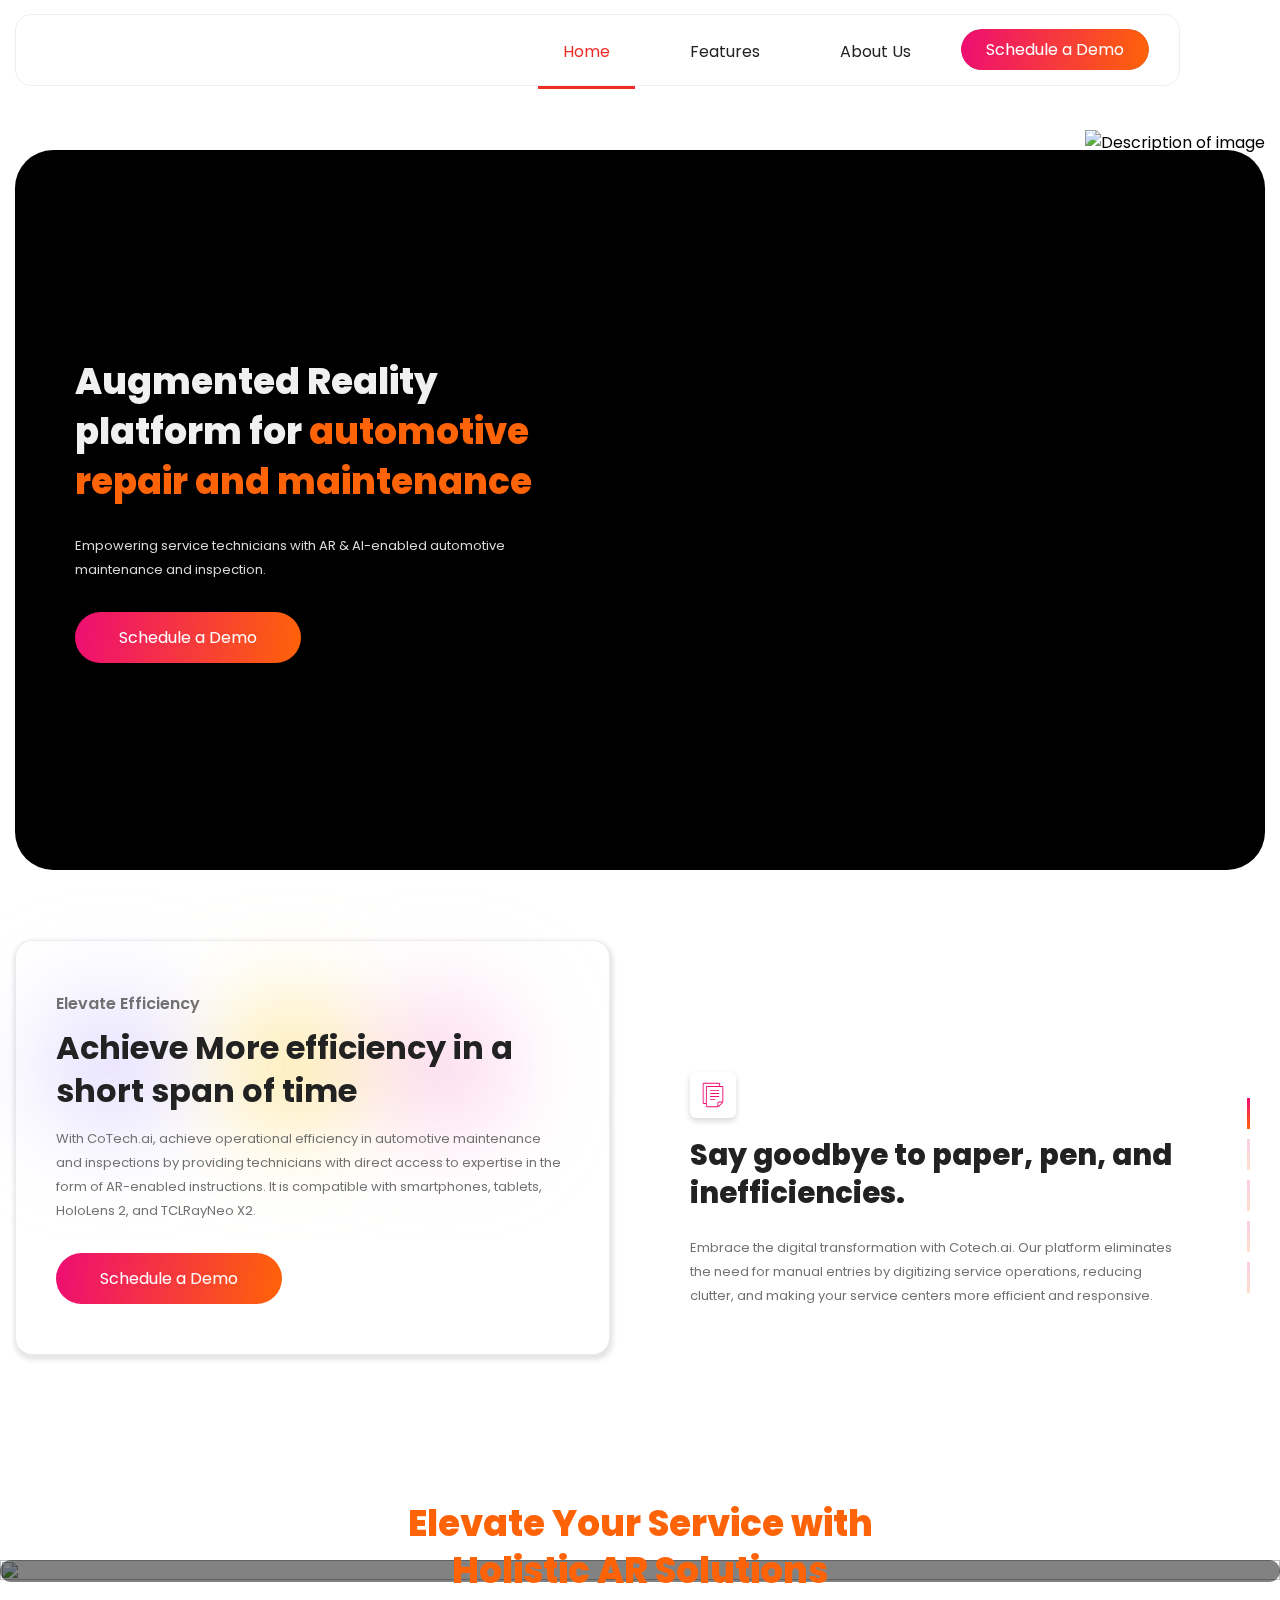
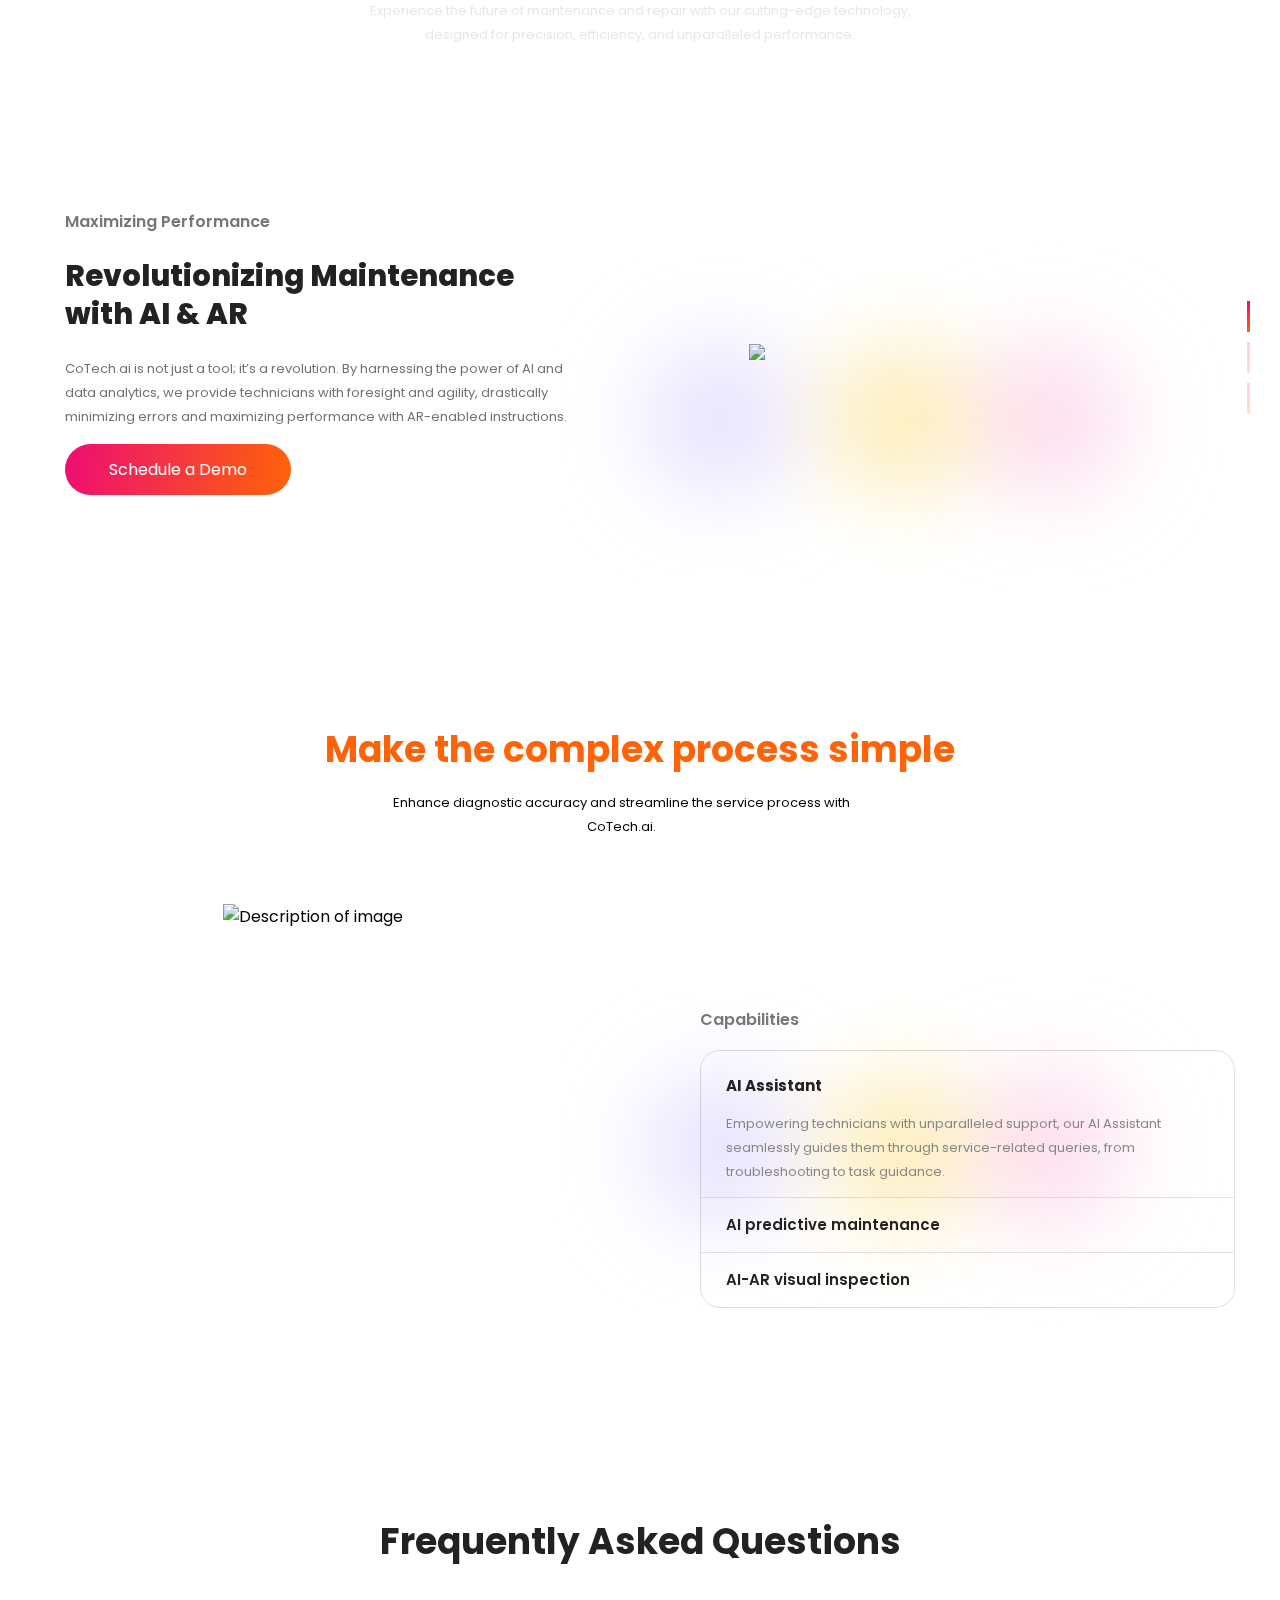
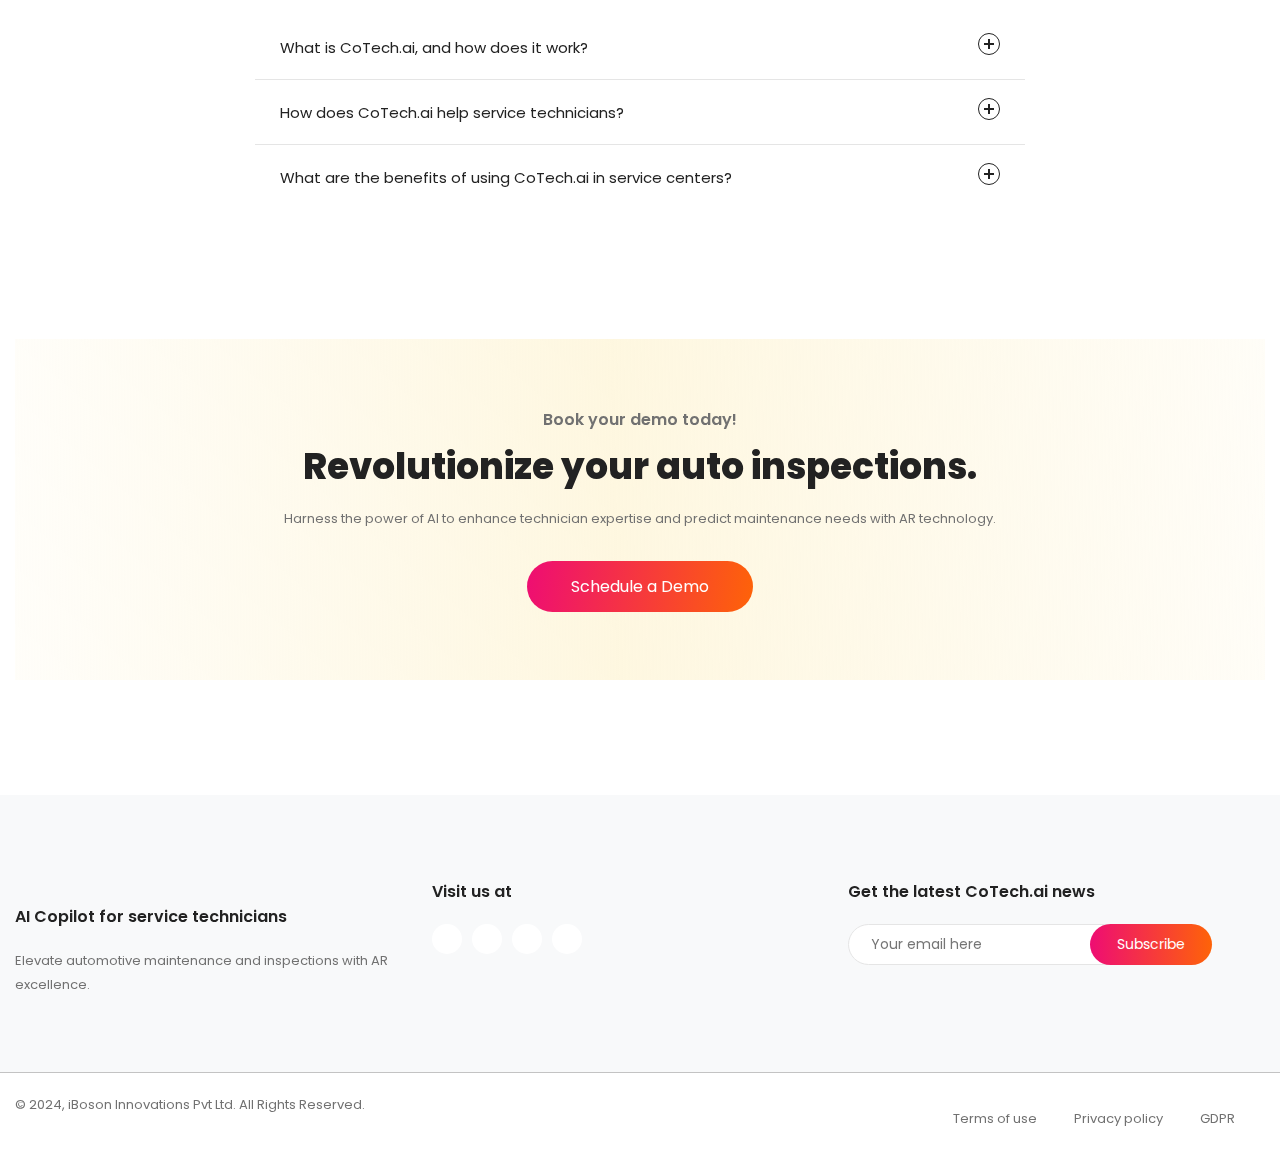
==== index.html @ 16fe51f6 "icon change" ====
<!DOCTYPE html>
<html lang="en">

<head>
  <meta charset="UTF-8">
  <meta name="viewport" content="width=device-width, initial-scale=1.0">
  <title>Cotech</title>
  <link rel="shortcut icon" href="./img/favicon.png">
  <link href="https://cdn.jsdelivr.net/npm/swiffy-slider@1.6.0/dist/css/swiffy-slider.min.css" rel="stylesheet" crossorigin="anonymous">
  <link rel="stylesheet" href="./css/home.css">
  <link rel="preconnect" href="https://fonts.googleapis.com">
  <link rel="preconnect" href="https://fonts.gstatic.com" crossorigin>
  <link
    href="https://fonts.googleapis.com/css2?family=Poppins:ital,wght@0,100;0,200;0,300;0,400;0,500;0,600;0,700;0,800;0,900;1,100;1,200;1,300;1,400;1,500;1,600;1,700;1,800;1,900&display=swap"
    rel="stylesheet">
</head>

<body>
  <div class="scroll-parent bounce">
    <span class="scroll-text"> <i class="arrow left tail"></i> SCROLL </span>
  </div>
  <div class="container">
    <div class="header" id="main-header">
      <img src="./img/logo.svg" class="logo" alt="">
      <div class="header-menu resp-menu">
        <div class="menu-item active">
          <a href="./index.html"> Home</a>
        </div>
        <div class="menu-item">
          <a href="./features.html"> Features</a>
        </div>
        <div class="menu-item">
          <a href="./about.html"> About Us</a>
        </div>

        <!-- <div class="menu-item hover-show-menu">
          Resources
          <div class="showdiv">
            <a href="./blog.html">

              <div class="menu-drop-item">
                <img src="./img/blog.svg" alt="">
                <img src="./img/blog2.svg" class="menu-svg" alt="">
                <h5>Blog</h5>
                <p>Strategies, trends, and insights to help you become an industry expert</p>
              </div>
            </a>
            <a href="./webinar.html">
                        <div class="menu-drop-item">
                            <img src="./img/Webinars.svg" alt="">
                            <img src="./img/Webinars2.svg" class="menu-svg" alt="">
                            <h5>Webinars</h5>
                            <p>Strategies, trends, and insights to help you become an industry expert</p>
                        </div>
                       </a>

          </div>
        </div> -->
        <a href="./demo.html">
          <div class="menu-item-button menu" id="myDIV">
            Schedule a Demo
          </div>
        </a>

      </div>
      <a href="javascript:void(0);" class="icon-burger" onclick="menu()">
        <i class="fa fa-bars" id="openICOn"></i>
        <i style="font-size:24px" id="closeIcon" class="fa">&#xf00d;</i>
      </a>
    </div>
    <div class="hero-box">
      <img src="https://cotech.s3.ap-south-1.amazonaws.com/cotech-website/images/compressed-images/Group+12741-min.png"
        alt="Description of image" class="lazy-loa img-fluid hero-bg zoomin" alt="">
      <div class="hero-content">

        <h1 class="hero-head"><span class="">Augmented Reality platform for <span
              class="animated-text ">automotive</span> </span><span class="animated-text "> repair and
            maintenance </span></h1>
        <p class="hero-p">Empowering service technicians with AR & AI-enabled automotive maintenance and inspection.</p>
        <div>
          <a href="./demo.html">
            <div class="button-color demo-btn"> Schedule a Demo
            </div>
          </a>
        </div>
      </div>
    </div>


  </div>

  <!-- <div class="container">
        <div class="carousel">
            <div class="nav nav-left">
              <div class="ion-chevron-left carousel-arrow-icon-left"></div>
            </div>
        
              <div class="carousel-content">
                
                <div class="slide slide-1">
                  <div>  <img src="./img/adobe-logo-3.png"  alt=""></div>
                </div>
                <div class="slide slide-2">
                  <div> <img src="./img/adobe-logo-3.png" alt=""></div>
                </div>
                <div class="slide slide-3">
                    <div> <img src="./img/adobe-logo-3.png" alt=""></div>
                </div>
                <div class="slide slide-4">
                    <div> <img src="./img/adobe-logo-3.png" alt=""></div>
                </div>
                <div class="slide slide-5">
                    <div> <img src="./img/adobe-logo-3.png" alt=""></div>
                </div>
                <div class="slide slide-6">
                    <div> <img src="./img/adobe-logo-3.png" alt=""></div>
                </div>
                <div class="slide slide-7">
                    <div> <img src="./img/adobe-logo-3.png" alt=""></div>
                </div>
                <div class="slide slide-8">
                    <div> <img src="./img/adobe-logo-3.png" alt=""></div>
                </div>
              
              </div>
        
            <div class="nav nav-right">
              <div class="ion-chevron-right carousel-arrow-icon-right"></div>
            </div>
        </div>
    </div> -->

  <!-- <div class="img-slider">
        <img data-src="./img/adobe-logo-3.png" class="lazy-load" alt="">
        <img data-src="./img/adobe-logo-3.png" class="lazy-load" alt="">
        <img data-src="./img/adobe-logo-3.png" class="lazy-load" alt="">
        <img data-src="./img/adobe-logo-3.png" class="lazy-load" alt="">
        <img data-src="./img/adobe-logo-3.png" class="lazy-load" alt="">
        <img data-src="./img/adobe-logo-3.png"  class="lazy-load" alt="">
        <img data-src="./img/adobe-logo-3.png"  class="lazy-load" alt="">
        
    </div> -->
  <div class="content-slider">
    <div class="container">
      <div class="row">
        <div class="col-md-6 sticky-box ">
          <div class="glass-box">

            <!-- <div class="color-box bounce2">
              <div class="color-pink2">
              </div>
              <div class="color-pink">
              </div>
              <div class="color-pink3">
              </div>

            </div> -->
            <div id="shape-1" class="
                  rounded-circle
                  position-absolute
                  opacity-70
                  scale-up-center
                  d-none d-md-block
                  ">
            </div>
            <div id="shape-2" class="
                  rounded-circle
                  position-absolute
                  opacity-70
                  scale-up-center
                  fade-delay-2000
                  d-none d-md-block
                  ">
            </div>
            <div id="shape-3" class="
                  rounded-circle
                  position-absolute
                  opacity-70
                  scale-up-center
                  fade-delay-4000
                  d-none d-md-block
                  ">
            </div>
            <div class="z-up">
              <h5>Elevate Efficiency</h5>
              <h2>
                Achieve More efficiency in a short span of time
              </h2>
              <p>With CoTech.ai, achieve operational efficiency in automotive maintenance and inspections by providing
                technicians with direct access to expertise in the form of AR-enabled instructions. It is compatible
                with smartphones, tablets, HoloLens 2, and TCLRayNeo X2. </p>
              <a href="./demo.html">
                <div class="button-color demo-btn"> Schedule a Demo
                </div>
              </a>
            </div>
          </div>
        </div>
        <div class="col-md-6 scroll-content slider-container2 slider-container-new slider-mobil-res">
          <div class="slideshow-container scrollbehave4 slider2 mobile-hide">
            <div class="slide2">
              <div class="long-box-content">
                <div class="item-box-content ">
                  <div class="icon-background goodsvg">
                    <svg xmlns="http://www.w3.org/2000/svg" xmlns:xlink="http://www.w3.org/1999/xlink" width="38"
                   height="38" viewBox="0 0 38 38">

                   <g id="Group_4048" data-name="Group 4048" transform="translate(-897 -996)">
                     <rect id="Rectangle_24601" data-name="Rectangle 2460" width="38" height="38"
                       transform="translate(897 996)" fill="none" />
                     <g id="file" transform="translate(865.608 1002.794)">
                       <g id="Group_4039" data-name="Group 4039" transform="translate(40.097)">
                         <g id="Group_4038" data-name="Group 4038">
                           <path id="Path_161831" data-name="Path 161831"
                             d="M59.509,3.235H57.45V1.177A1.18,1.18,0,0,0,56.274,0h-15A1.18,1.18,0,0,0,40.1,1.177V20a1.18,1.18,0,0,0,1.176,1.176h2.059v2.059a1.18,1.18,0,0,0,1.177,1.177h10a3.433,3.433,0,0,0,2.033-.806l3.287-3.094a3.124,3.124,0,0,0,.857-1.983V4.412A1.18,1.18,0,0,0,59.509,3.235ZM43.332,4.412V20.294H41.273A.3.3,0,0,1,40.979,20V1.177a.3.3,0,0,1,.294-.294h15a.3.3,0,0,1,.294.294V3.235H44.509A1.18,1.18,0,0,0,43.332,4.412ZM59.223,19.87l-3.287,3.093a1.561,1.561,0,0,1-.252.184V20.441a.738.738,0,0,1,.735-.735h2.943A1.236,1.236,0,0,1,59.223,19.87Zm.579-1.34a1.372,1.372,0,0,1-.04.294H56.42A1.621,1.621,0,0,0,54.8,20.441v3.053a1.538,1.538,0,0,1-.294.036h-10a.3.3,0,0,1-.294-.294V4.412a.3.3,0,0,1,.294-.294h15a.3.3,0,0,1,.294.294Z"
                             transform="translate(-40.097)" fill="#ee0d73" />
                         </g>
                       </g>
                       <g id="Group_40411" data-name="Group 4041" transform="translate(47.303 7.353)">
                         <g id="Group_40401" data-name="Group 4040">
                           <path id="Path_1618411" data-name="Path 1618411"
                             d="M200.206,154.216h-8.529a.441.441,0,1,0,0,.882h8.529a.441.441,0,0,0,0-.882Z"
                             transform="translate(-191.235 -154.216)" fill="#ee0d73" />
                         </g>
                       </g>
                       <g id="Group_40431" data-name="Group 4043" transform="translate(47.303 13.235)">
                         <g id="Group_40421" data-name="Group 4042">
                           <path id="Path_161851" data-name="Path 161851"
                             d="M200.206,277.59h-8.529a.441.441,0,1,0,0,.882h8.529a.441.441,0,0,0,0-.882Z"
                             transform="translate(-191.235 -277.59)" fill="#ee0d73" />
                         </g>
                       </g>
                       <g id="Group_40451" data-name="Group 4045" transform="translate(47.303 16.177)">
                         <g id="Group_40441" data-name="Group 4044">
                           <path id="Path_161861" data-name="Path 161861"
                             d="M196.383,339.277h-4.706a.441.441,0,1,0,0,.882h4.706a.441.441,0,0,0,0-.882Z"
                             transform="translate(-191.236 -339.277)" fill="#ee0d73" />
                         </g>
                       </g>
                       <g id="Group_40471" data-name="Group 4047" transform="translate(47.303 10.294)">
                         <g id="Group_40461" data-name="Group 4046">
                           <path id="Path_161871" data-name="Path 161871"
                             d="M200.206,215.9h-8.529a.441.441,0,1,0,0,.882h8.529a.441.441,0,0,0,0-.882Z"
                             transform="translate(-191.235 -215.903)" fill="#ee0d73" />
                         </g>
                       </g>
                     </g>
                   </g>
                 </svg>

                  </div>
                  <h3>Say goodbye to paper, pen, and inefficiencies.</h3>
                  <p>Embrace the digital transformation with Cotech.ai. Our platform eliminates the need for manual
                    entries by digitizing service operations, reducing clutter, and making your service centers more
                    efficient and responsive.</p>
                </div>
              </div>
            </div>
            <div class="slide2">
              <div class="long-box-content">
                <div class="item-box-content ">
                  <div class="icon-background thumbsvg">
                    <svg style="    position: relative;
    " class="icons iconnew" xmlns="http://www.w3.org/2000/svg" xmlns:xlink="http://www.w3.org/1999/xlink"
                      width="38" height="38" viewBox="0 0 38 38">
                      <defs>
                        <linearGradient id="linear-gradient" x1="0.5" x2="0.5" y2="1" gradientUnits="objectBoundingBox">
                          <stop offset="0" stop-color="#ee0d73" />
                          <stop offset="1" stop-color="#fe6308" />
                        </linearGradient>
                      </defs>
                      <g id="Group_4049" data-name="Group 4049" transform="translate(-876 -1561)">
                        <rect id="Rectangle_2460" data-name="Rectangle 2460" width="38" height="38"
                          transform="translate(876 1561)" fill="none" />
                        <g id="repair_1_" data-name="repair (1)" transform="translate(884 1566)">
                          <path id="Path_16168" data-name="Path 16168"
                            d="M8.671,24.188h4.172a.452.452,0,0,0,.452-.452v-.663h1.717L16.4,24.316a3.3,3.3,0,0,0,2.2.843h2.534v.9a2.788,2.788,0,0,0,5.576,0v-.9h.1a1.555,1.555,0,0,0,1.6-1.493V22.9a1.41,1.41,0,0,0-.224-.761,1.488,1.488,0,0,0,.862-1.326v-.764a1.44,1.44,0,0,0-.455-1.043,1.44,1.44,0,0,0,.455-1.043V17.2a1.487,1.487,0,0,0-.862-1.325,1.41,1.41,0,0,0,.224-.761v-.764a1.555,1.555,0,0,0-1.6-1.493h-.1V10.343A5.809,5.809,0,0,0,26.739.158a.452.452,0,0,0-.671.4V4.975L23.925,6.126,21.782,4.975V.553a.452.452,0,0,0-.671-.4,5.809,5.809,0,0,0,.026,10.185v.226H18.77a3.3,3.3,0,0,0-2.7,1.4l-1.122,1.589H13.3v-.663a.452.452,0,0,0-.452-.452H8.671a.452.452,0,0,0-.452.452V23.736a.452.452,0,0,0,.452.452Zm3.72-.9H9.124V21.265h3.267Zm13.421,2.778a1.883,1.883,0,1,1-3.766,0v-.9h.845a1.181,1.181,0,1,0,2.206,0h.716Zm-1.623-.288a.277.277,0,1,1,0-.392.277.277,0,0,1,0,.392ZM22.042,11.862V10.52h3.766v2.332H22.042ZM19.014,5.245A4.915,4.915,0,0,1,20.877,1.4V5.245a.452.452,0,0,0,.238.4l2.595,1.4a.452.452,0,0,0,.429,0l2.6-1.4a.452.452,0,0,0,.238-.4V1.4a4.9,4.9,0,0,1-.83,8.218H21.708a4.87,4.87,0,0,1-2.694-4.37Zm-3.827,9.214a.452.452,0,0,0,.37-.191l1.257-1.779a2.4,2.4,0,0,1,1.957-1.013h2.367v1.376H19.258v.9h7.557a.653.653,0,0,1,.7.588v.764a.653.653,0,0,1-.7.591h-2.89v.9h3.529a.652.652,0,0,1,.7.588v.764a.652.652,0,0,1-.7.591H23.925v.9h3.529a.652.652,0,0,1,.7.591v.764a.652.652,0,0,1-.7.591H23.925v.9h2.89a.653.653,0,0,1,.7.588v.764a.652.652,0,0,1-.7.588H18.6a2.393,2.393,0,0,1-1.6-.612l-1.517-1.357a.453.453,0,0,0-.3-.115H13.3v-7.7Zm-2.8-1.115V20.36H9.124V13.343Z"
                            transform="translate(-8.219 -0.101)" stroke="#fff" stroke-width="0.2"
                            fill="url(#linear-gradient)" />
                          <path id="Path_16169" data-name="Path 16169"
                            d="M13.2,47.968a.52.52,0,1,0,.52.52.52.52,0,0,0-.52-.52Z"
                            transform="translate(-10.661 -26.309)" stroke="#fff" stroke-width="0.2"
                            fill="url(#linear-gradient)" />
                        </g>
                      </g>
                    </svg>
                  </div>
                  <h3>30% faster maintenance inspections</h3>
                  <p>Our intelligent diagnostics tools accelerate the inspection process. By quickly analyzing vehicle
                    data and providing instant feedback, our platform enables technicians to complete thorough
                    inspections 30% faster than traditional methods, increasing throughput and customer satisfaction.
                  </p>
                </div>
              </div>
            </div>
            <div class="slide2">

              <div class="long-box-content">
                <div class="item-box-content ">
                  <div class="icon-background reduction">
                    <img src="./img/reduction.svg" alt="">
                  </div>
                  <h3>50% reduction in training costs</h3>
                  <p>Our AI-driven copilot platform acts as an on-the-job tutor, reducing the need for extensive
                    training programs. This cuts training costs by half while ensuring consistent service quality across
                    your workforce.</p>
                </div>
              </div>
            </div>

            <div class="slide2">

              <div class="long-box-content">
                <div class="item-box-content ">
                  <div class="icon-background expertsvg">
                    <img style="position: relative;
    " src="./img/expert.svg" alt="">
                  </div>
                  <h3>Expertise through AI assistance</h3>
                  <p>We bring expert knowledge to every technician’s fingertips. Our AI assistants will assist with
                    complex diagnostics and service recommendations. This means every technician can operate with the
                    confidence and competence of a seasoned expert.</p>
                </div>
              </div>
            </div>
            <div class="slide2">
              <div class="long-box-content">
                <div class="item-box-content ">
                  <div class="icon-background masksvg" >
                    <img  src="./img/mask.svg" alt="">
                  </div>
                  <h3>Step-by-step AR visual guides</h3>
                  <p>Our AR visual guides simplify repair procedures by overlaying markers on vehicle components, and
                    guiding technicians step by step through the repair process. Say goodbye to guesswork and hello to
                    precision!.</p>
                </div>
              </div>
            </div>
          </div>
          <div class="lines2 mobile-hide">
            <div class="line2 active"></div>
            <div class="line2"></div>
            <div class="line2"></div>
            <div class="line2"></div>
            <div class="line2"></div>
          </div>


          <div class="swiffy-slider slider-item-show3 mobile-show">
            <ul class="slider-container">
                <li>
                  <div class="slide">
                    <div class="long-box-content">
                      <div class="item-box-content ">
                        <div class="icon-background goodsvg">
                          <svg xmlns="http://www.w3.org/2000/svg" xmlns:xlink="http://www.w3.org/1999/xlink" width="38"
                            height="38" viewBox="0 0 38 38">
      
                            <g id="Group_4048" data-name="Group 4048" transform="translate(-897 -996)">
                              <rect id="Rectangle_24601" data-name="Rectangle 2460" width="38" height="38"
                                transform="translate(897 996)" fill="none" />
                              <g id="file" transform="translate(865.608 1002.794)">
                                <g id="Group_4039" data-name="Group 4039" transform="translate(40.097)">
                                  <g id="Group_4038" data-name="Group 4038">
                                    <path id="Path_161831" data-name="Path 161831"
                                      d="M59.509,3.235H57.45V1.177A1.18,1.18,0,0,0,56.274,0h-15A1.18,1.18,0,0,0,40.1,1.177V20a1.18,1.18,0,0,0,1.176,1.176h2.059v2.059a1.18,1.18,0,0,0,1.177,1.177h10a3.433,3.433,0,0,0,2.033-.806l3.287-3.094a3.124,3.124,0,0,0,.857-1.983V4.412A1.18,1.18,0,0,0,59.509,3.235ZM43.332,4.412V20.294H41.273A.3.3,0,0,1,40.979,20V1.177a.3.3,0,0,1,.294-.294h15a.3.3,0,0,1,.294.294V3.235H44.509A1.18,1.18,0,0,0,43.332,4.412ZM59.223,19.87l-3.287,3.093a1.561,1.561,0,0,1-.252.184V20.441a.738.738,0,0,1,.735-.735h2.943A1.236,1.236,0,0,1,59.223,19.87Zm.579-1.34a1.372,1.372,0,0,1-.04.294H56.42A1.621,1.621,0,0,0,54.8,20.441v3.053a1.538,1.538,0,0,1-.294.036h-10a.3.3,0,0,1-.294-.294V4.412a.3.3,0,0,1,.294-.294h15a.3.3,0,0,1,.294.294Z"
                                      transform="translate(-40.097)" fill="#ee0d73" />
                                  </g>
                                </g>
                                <g id="Group_40411" data-name="Group 4041" transform="translate(47.303 7.353)">
                                  <g id="Group_40401" data-name="Group 4040">
                                    <path id="Path_1618411" data-name="Path 1618411"
                                      d="M200.206,154.216h-8.529a.441.441,0,1,0,0,.882h8.529a.441.441,0,0,0,0-.882Z"
                                      transform="translate(-191.235 -154.216)" fill="#ee0d73" />
                                  </g>
                                </g>
                                <g id="Group_40431" data-name="Group 4043" transform="translate(47.303 13.235)">
                                  <g id="Group_40421" data-name="Group 4042">
                                    <path id="Path_161851" data-name="Path 161851"
                                      d="M200.206,277.59h-8.529a.441.441,0,1,0,0,.882h8.529a.441.441,0,0,0,0-.882Z"
                                      transform="translate(-191.235 -277.59)" fill="#ee0d73" />
                                  </g>
                                </g>
                                <g id="Group_40451" data-name="Group 4045" transform="translate(47.303 16.177)">
                                  <g id="Group_40441" data-name="Group 4044">
                                    <path id="Path_161861" data-name="Path 161861"
                                      d="M196.383,339.277h-4.706a.441.441,0,1,0,0,.882h4.706a.441.441,0,0,0,0-.882Z"
                                      transform="translate(-191.236 -339.277)" fill="#ee0d73" />
                                  </g>
                                </g>
                                <g id="Group_40471" data-name="Group 4047" transform="translate(47.303 10.294)">
                                  <g id="Group_40461" data-name="Group 4046">
                                    <path id="Path_161871" data-name="Path 161871"
                                      d="M200.206,215.9h-8.529a.441.441,0,1,0,0,.882h8.529a.441.441,0,0,0,0-.882Z"
                                      transform="translate(-191.235 -215.903)" fill="#ee0d73" />
                                  </g>
                                </g>
                              </g>
                            </g>
                          </svg>
      
                        </div>
                        <h3>Say goodbye to paper, pen, and inefficiencies.</h3>
                        <p>Embrace the digital transformation with Cotech.ai. Our platform eliminates the need for manual
                          entries by digitizing service operations, reducing clutter, and making your service centers more
                          efficient and responsive.</p>
                      </div>
                    </div>
                  </div>
                </li>
                <li>
                  <div class="slide">
                    <div class="long-box-content">
                      <div class="item-box-content ">
                        <div class="icon-background goodsvg">
                          <img src="./img/Group 4049.svg" alt="">
                        </div>
                        <h3>30% faster maintenance inspections</h3>
                        <p>Our intelligent diagnostics tools accelerate the inspection process. By quickly analyzing vehicle
                          data and providing instant feedback, our platform enables technicians to complete thorough
                          inspections 30% faster than traditional methods, increasing throughput and customer satisfaction.
                        </p>
                      </div>
                    </div>
                  </div>
                </li>
                <li>
                  <div class="slide">

                    <div class="long-box-content">
                      <div class="item-box-content ">
                        <div class="icon-background reduction">
                          <img src="./img/reduction.svg" alt="">
                        </div>
                        <h3>50% reduction in training costs</h3>
                        <p>Our AI-driven copilot platform acts as an on-the-job tutor, reducing the need for extensive
                          training programs. This cuts training costs by half while ensuring consistent service quality across
                          your workforce.</p>
                      </div>
                    </div>
                  </div>
                </li>
                <li>
                  <div class="slide">

                    <div class="long-box-content">
                      <div class="item-box-content ">
                        <div class="icon-background expertsvg">
                          <img src="./img/expert.svg" alt="">
                        </div>
                        <h3>Expertise through AI assistance</h3>
                        <p>We bring expert knowledge to every technician’s fingertips. Our AI assistants will assist with
                          complex diagnostics and service recommendations. This means every technician can operate with the
                          confidence and competence of a seasoned expert.</p>
                      </div>
                    </div>
                  </div>
                </li>
                <li>
                  <div class="slide">
                    <div class="long-box-content">
                      <div class="item-box-content ">
                        <div class="icon-background masksvg" >
                          <img  src="./img/mask.svg" alt="">
                        </div>
                        <h3>Step-by-step AR visual guides</h3>
                        <p>Our AR visual guides simplify repair procedures by overlaying markers on vehicle components, and
                          guiding technicians step by step through the repair process. Say goodbye to guesswork and hello to
                          precision!.</p>
                      </div>
                    </div>
                  </div>
                </li>
            </ul>
        
            
        
            <div class="slider-indicators">
                <button class="active"></button>
                <button></button>
                <button></button>
                <button></button>
                <button></button>
            </div>
        </div>
        
        </div>
      </div>
    </div>
  </div>
  <div class="container feature-cont">
    <div class="feature-video">

      <img src="https://cotech.s3.ap-south-1.amazonaws.com/cotech-website/images/compressed-images/Group+12742-min.png"
        class=" common-video-norl feature-img " alt="" />
      <div class="feature-hero-content">
        <h2 class="animated-text">Elevate Your Service with Holistic AR Solutions</h2>
        <p>
          Experience the future of maintenance and repair with our cutting-edge technology, designed for precision,
          efficiency, and unparalleled performance.
        </p>
      </div>
    </div>
  </div>

  <div class="content-slider">
    <div class="container">
      <div class="row scroll-div-new">
      


        <div class="slider-container-new2 mob-sli-2">
          <div class="slideshow-container slider22  scrollbehave3 max-width-cont   mobile-hide">
            <div class="slide22 slideclass " id="slide1">
              <div class="slide-inn">
                <div class="long-box-content col-md-6 ">
                  <div class="item-box-content new-item-box">
                    <h5>Maximizing Performance</h5>
  
                    <h3>
                      Revolutionizing Maintenance with AI & AR
                    </h3>
                    <p>CoTech.ai is not just a tool; it’s a revolution. By harnessing the power of AI and data
                      analytics, we
                      provide technicians with foresight and agility, drastically minimizing errors and maximizing
                      performance with AR-enabled instructions.</p>
                      <a href="./demo.html">
                        <div class="button-color demo-btn left-btn demoslide">Schedule a Demo</div>
                      </a>
                  </div>
                  
  
                </div>
  
                <div class="col-md-6  ">
                  <!-- <div class="color-box bounce2 bouncesec1">
                    <div class="color-pink2">
                    </div>
                    <div class="color-pink">
                    </div>
                    <div class="color-pink3">
                    </div>
  
                  </div> -->
                  <div id="shape-1" class="
                    rounded-circle
                    position-absolute
                    opacity-70
                    scale-up-center
                    d-none d-md-block
                    ">
              </div>
              <div id="shape-2" class="
                    rounded-circle
                    position-absolute
                    opacity-70
                    scale-up-center
                    fade-delay-2000
                    d-none d-md-block
                    ">
              </div>
              <div id="shape-3" class="
                    rounded-circle
                    position-absolute
                    opacity-70
                    scale-up-center
                    fade-delay-4000
                    d-none d-md-block
                    ">
              </div>
              <div class="img-slider-show-container">
                  <img class="slideimg"
                    src="https://cotech.s3.ap-south-1.amazonaws.com/cotech-website/images/compressed-images/Maximizing+Performance-min.png" />
  </div>
                </div>
              </div>
            </div>
            <div class="slide22 slideclass" id="slide2">
              <div class="slide-inn">
                <div class="long-box-content col-md-6 ">
                  <div class="item-box-content heightadjust">
                    <h5>Minimize lead time</h5>
  
                    <h3>
                      Seamless issue resolution with AR visualization
                    </h3>
                    <p>With step-by-step visual instructions, CoTech.ai guides technicians meticulously through
                      intricate
                      repairs to ensure precision and efficiency. This not only elevates the standards of vehicle
                      maintenance but also transforms the overall service experience.</p>
                      <a href="./demo.html">
                        <div class="button-color demo-btn left-btn demoslide">Schedule a Demo</div>
                      </a>
                  </div>
                  
                </div>
                <div class="col-md-6 ">
                  <!-- <div class="color-box bounce2 bouncesec1">
                    <div class="color-pink2">
                    </div>
                    <div class="color-pink">
                    </div>
                    <div class="color-pink3">
                    </div>
  
                  </div> -->
                  <div id="shape-1" class="
                    rounded-circle
                    position-absolute
                    opacity-70
                    scale-up-center
                    d-none d-md-block
                    ">
              </div>
              <div id="shape-2" class="
                    rounded-circle
                    position-absolute
                    opacity-70
                    scale-up-center
                    fade-delay-2000
                    d-none d-md-block
                    ">
              </div>
              <div id="shape-3" class="
                    rounded-circle
                    position-absolute
                    opacity-70
                    scale-up-center
                    fade-delay-4000
                    d-none d-md-block
                    ">
              </div>
              <div class="img-slider-show-container">
                  <img class="slideimg"
                    src="https://cotech.s3.ap-south-1.amazonaws.com/cotech-website/images/compressed-images/Mask+Group 45-min.png" />
  </div>
                </div>
              </div>
            </div>
            <div class="slide22 slideclass" id="slide3">
              <div class="slide-inn">
                <div class="long-box-content col-md-6 ">
                  <div class="item-box-content">
                    <h5>Maximize revenue</h5>
  
                    <h3>
                      Boost service revenue through upselling opportunities
                    </h3>
                    <p>Our AI-driven platform guides technicians to spot upsell chances, propose apt services and uplift
                      customer contentment. From preventive care to exclusive packages and custom extras, Cotech.ai is
                      your
                      partner in achieving top-tier service and revenue enhancement.</p>
                      <a href="./demo.html">
                        <div class="button-color demo-btn left-btn demoslide">Schedule a Demo</div>
                      </a>
                  </div>
                  
                </div>
                <div class="col-md-6 ">
                  <!-- <div class="color-box bounce2 bouncesec1">
                    <div class="color-pink2">
                    </div>
                    <div class="color-pink">
                    </div>
                    <div class="color-pink3">
                    </div>
  
                  </div> -->
                  <div id="shape-1" class="
                    rounded-circle
                    position-absolute
                    opacity-70
                    scale-up-center
                    d-none d-md-block
                    ">
              </div>
              <div id="shape-2" class="
                    rounded-circle
                    position-absolute
                    opacity-70
                    scale-up-center
                    fade-delay-2000
                    d-none d-md-block
                    ">
              </div>
              <div id="shape-3" class="
                    rounded-circle
                    position-absolute
                    opacity-70
                    scale-up-center
                    fade-delay-4000
                    d-none d-md-block
                    ">
              </div>
                 <div class="img-slider-show-container">
                  <img class="slideimg"
                  src="https://cotech.s3.ap-south-1.amazonaws.com/cotech-website/images/compressed-images/Mask Group 46-min.png" />
                 </div>
  
                </div>
              </div>
            </div>
          </div>
          <div class="lines22 mobile-hide">
            <span class=" line22 active" ></span>
            <span class=" line22" ></span>
            <span class=" line22" ></span>
            
          </div>
        </div>


        <div class="swiffy-slider slider-item-show3 mobileres-slider mobile-show">
          <ul class="slider-container">
              <li>
                <div class="slide slideclass" id="slide1">
                  <div class="slide-inn">
                    <div class="long-box-content col-md-6 ">
                      <div class="item-box-content new-item-box">
                        <h5>Maximizing Performance</h5>
      
                        <h3>
                          Revolutionizing Maintenance with AI & AR
                        </h3>
                        <p>CoTech.ai is not just a tool; it’s a revolution. By harnessing the power of AI and data
                          analytics, we
                          provide technicians with foresight and agility, drastically minimizing errors and maximizing
                          performance with AR-enabled instructions.</p>
      
                      </div>
                      <a href="./demo.html">
                        <div class="button-color demo-btn left-btn demoslide">Schedule a Demo</div>
                      </a>
      
                    </div>
      
                    <div class="col-md-6  ">
                      <!-- <div class="color-box bounce2 bouncesec1">
                        <div class="color-pink2">
                        </div>
                        <div class="color-pink">
                        </div>
                        <div class="color-pink3">
                        </div>
      
                      </div> -->
                      <div id="shape-1" class="
                  rounded-circle
                  position-absolute
                  opacity-70
                  scale-up-center
                  d-none d-md-block
                  ">
            </div>
            <div id="shape-2" class="
                  rounded-circle
                  position-absolute
                  opacity-70
                  scale-up-center
                  fade-delay-2000
                  d-none d-md-block
                  ">
            </div>
            <div id="shape-3" class="
                  rounded-circle
                  position-absolute
                  opacity-70
                  scale-up-center
                  fade-delay-4000
                  d-none d-md-block
                  ">
            </div>
                      <img class="slideimg"
                        src="https://cotech.s3.ap-south-1.amazonaws.com/cotech-website/images/new-images/revolutioning.png" />
      
                    </div>
                  </div>
                </div>
              </li>
              <li>
                <div class="slide slideclass" id="slide2">
                  <div class="slide-inn">
                    <div class="long-box-content col-md-6 ">
                      <div class="item-box-content heightadjust">
                        <h5>Minimize lead time</h5>
      
                        <h3>
                          Seamless issue resolution with AR visualization
                        </h3>
                        <p>With step-by-step visual instructions, CoTech.ai guides technicians meticulously through
                          intricate
                          repairs to ensure precision and efficiency. This not only elevates the standards of vehicle
                          maintenance but also transforms the overall service experience.</p>
                      </div>
                      <a href="./demo.html">
                        <div class="button-color demo-btn left-btn demoslide">Schedule a Demo</div>
                      </a>
                    </div>
                    <div class="col-md-6 ">
                      <div id="shape-1" class="
                  rounded-circle
                  position-absolute
                  opacity-70
                  scale-up-center
                  d-none d-md-block
                  ">
            </div>
            <div id="shape-2" class="
                  rounded-circle
                  position-absolute
                  opacity-70
                  scale-up-center
                  fade-delay-2000
                  d-none d-md-block
                  ">
            </div>
            <div id="shape-3" class="
                  rounded-circle
                  position-absolute
                  opacity-70
                  scale-up-center
                  fade-delay-4000
                  d-none d-md-block
                  ">
            </div>
                      <img class="slideimg"
                        src="https://cotech.s3.ap-south-1.amazonaws.com/cotech-website/images/new-images/seamless.png" />
      
                    </div>
                  </div>
                </div>
              </li>
              <li>
                <div class="slide slideclass" id="slide3">
                  <div class="slide-inn">
                    <div class="long-box-content col-md-6 ">
                      <div class="item-box-content">
                        <h5>Maximize revenue</h5>
      
                        <h3>
                          Boost service revenue through upselling opportunities
                        </h3>
                        <p>Our AI-driven platform guides technicians to spot upsell chances, propose apt services and uplift
                          customer contentment. From preventive care to exclusive packages and custom extras, Cotech.ai is
                          your
                          partner in achieving top-tier service and revenue enhancement.</p>
                      </div>
                      <a href="./demo.html">
                        <div class="button-color demo-btn left-btn demoslide">Schedule a Demo</div>
                      </a>
                    </div>
                    <div class="col-md-6 ">
                      <!-- <div class="color-box bounce2 bouncesec1">
                        <div class="color-pink2">
                        </div>
                        <div class="color-pink">
                        </div>
                        <div class="color-pink3">
                        </div>
      
                      </div> -->
                      <div id="shape-1" class="
                  rounded-circle
                  position-absolute
                  opacity-70
                  scale-up-center
                  d-none d-md-block
                  ">
            </div>
            <div id="shape-2" class="
                  rounded-circle
                  position-absolute
                  opacity-70
                  scale-up-center
                  fade-delay-2000
                  d-none d-md-block
                  ">
            </div>
            <div id="shape-3" class="
                  rounded-circle
                  position-absolute
                  opacity-70
                  scale-up-center
                  fade-delay-4000
                  d-none d-md-block
                  ">
            </div>
                      <img class="slideimg"
                        src="https://cotech.s3.ap-south-1.amazonaws.com/cotech-website/images/new-images/boostservice.png" />
      
                    </div>
                  </div>
                </div>
              </li>
          </ul>
      
          
      
          <div class="slider-indicators">
              <button class="active"></button>
              <button></button>
              <button></button>
          </div>
      </div>



        
       
      </div>
    </div>
    <div class="container heading-36 "  id="makecomplex">
      <div class="content-accord-wrapper" style="margin-top: 30px;">
        <div class="head-main complex-main">
          <h2 class="animated-text complex-text">
            Make the complex process simple
          </h2>
          <p>
            Enhance diagnostic accuracy and streamline the service process with CoTech.ai.
          </p>
        </div>
        <div class="video-text-content" id="capab">
          <div class="row">
            <div class="col-md-6">
              <div class="bg-video aiassist-bg">
                <img id="ai-image"
                  src="https://cotech.s3.ap-south-1.amazonaws.com/cotech-website/images/new-images/AIAssistant.png"
                  alt="Description of image" class="img-assist aiassist img-fluid ">
              </div>
            </div>
            <div class="col-md-6">
              <div class="spl-accordian-wrapper">
                <!-- <div class="color-box bounce2 bouncesec1">

                  <div class="color-pink5">
                  </div>
                  <div class="color-pink6">
                  </div>

                </div> -->
                <div id="shape-1" class="
                  rounded-circle
                  position-absolute
                  opacity-70
                  scale-up-center
                  d-none d-md-block
                  ">
            </div>
            <div id="shape-2" class="
                  rounded-circle
                  position-absolute
                  opacity-70
                  scale-up-center
                  fade-delay-2000
                  d-none d-md-block
                  ">
            </div>
            <div id="shape-3" class="
                  rounded-circle
                  position-absolute
                  opacity-70
                  scale-up-center
                  fade-delay-4000
                  d-none d-md-block
                  ">
            </div>
                <h5>Capabilities</h5>
                <div class="accordion" id="acordian3">
                  <div class="accordion-item accordion-itempic">
                    <button id="accordion-button-1" aria-expanded="true"
                      data-image-src="https://cotech.s3.ap-south-1.amazonaws.com/cotech-website/images/compressed-images/AI-Assistant-min.png">
                      <span class="accordion-title">AI Assistant</span>
                    </button>
                    <div class="accordion-content">
                      <p>
                        Empowering technicians with unparalleled support, our AI Assistant seamlessly guides them
                        through
                        service-related queries, from troubleshooting to task guidance.
                      </p>
                    </div>
                  </div>
                  <div class="accordion-item accordion-itempic">
                    <button id="accordion-button-2" aria-expanded="false"
                      data-image-src="https://cotech.s3.ap-south-1.amazonaws.com/cotech-website/images/compressed-images/AI-predictive+maintenance-min.png">
                      <span class="accordion-title">AI predictive maintenance</span>
                    </button>
                    <div class="accordion-content">
                      <p>
                        Our wearable technology provides technicians with quick access to vital information like parts
                        lifespan, battery health, and engine status, enabling efficient maintenance.
                      </p>
                    </div>
                  </div>
                  <div class="accordion-item accordion-itempic">
                    <button id="accordion-button-3" aria-expanded="false"
                      data-image-src="https://cotech.s3.ap-south-1.amazonaws.com/cotech-website/images/new-images/AI-ARvi.png">
                      <span class="accordion-title">AI-AR visual inspection</span>
                    </button>
                    <div class="accordion-content">
                      <p>
                        Revolutionizes vehicle diagnostics by delivering detailed data and 3D visualizations of each
                        part,
                        empowering technicians to diagnose and resolve issues with unmatched precision.
                      </p>
                    </div>
                  </div>
                </div>
              </div>
            </div>
          </div>
        </div>
      </div>
    </div>
    <div class="container">
      <h2 class="fqAQ-head">Frequently Asked Questions</h2>
      <div class="accordion" id="acordian1">
        <div class="accordion-item">
          <button id="accordion-button-1" aria-expanded="false"><span class="accordion-title">What is CoTech.ai, and how
              does it work?</span><span class="icon" aria-hidden="true"></span></button>
          <div class="accordion-content">
            <p>CoTech.ai, an AI copilot platform, revolutionizes vehicle maintenance. It combines AR  and AI  to provide real-time insights for precise diagnostics and efficient maintenance planning.</p>
          </div>
        </div>
        <div class="accordion-item">
          <button id="accordion-button-2" aria-expanded="false"><span class="accordion-title">How does CoTech.ai help
              service technicians?</span><span class="icon" aria-hidden="true"></span></button>
          <div class="accordion-content">
            <p>CoTech.ai empowers service technicians with real-time diagnostic insights. Through AI-driven data and 3D
              visualizations, they make informed decisions, streamline diagnostics, and enhance vehicle maintenance
              efficiency.</p>
          </div>
        </div>
        <div class="accordion-item">
          <button id="accordion-button-3" aria-expanded="false"><span class="accordion-title">What are the benefits of
              using CoTech.ai in service centers?</span><span class="icon" aria-hidden="true"></span></button>
          <div class="accordion-content">
            <p>Using CoTech.ai in service centers improves accuracy and efficiency with precise diagnostics and
              real-time
              data. It speeds up repairs, saves costs by preventing issues, and boosts customer satisfaction with
              quicker,
              high-quality service.</p>
          </div>
        </div>
      </div>
    </div>

    <div class="container">
      <div class="book-a-demo faeup">
        <div class="book-demo-box">
          <h5>Book your demo today!</h5>
          <h2>Revolutionize your auto inspections.</h2>
          <p>Harness the power of AI to enhance technician expertise and predict maintenance needs with AR technology.
          </p>
          <a href="./demo.html">
            <div class="button-color demo-btn"> Schedule a Demo</div>
          </a>
        </div>
      </div>
    </div>
    <footer>
      <div class="footer-info">
        <div class="container">
          <div class="row">
            <div class="col-md-4">
              <img src="./img/footer-logo.svg" class="footer-logo" alt="">
              <h4>AI Copilot for service technicians</h4>
              <p>Elevate automotive maintenance and inspections with AR excellence.</p>
            </div>
            <div class="col-md-4">
              <h4>Visit us at</h4>
              <div class="social-media">
                <a target="_blank" href="https://www.facebook.com/people/XRmeet/100063979573184/">
                  <img src="./img/sc-media-1.svg" alt="">
                  <img src="./img/sc-media-11.svg" class="sc-hide" alt="">
                </a>
                <a target="_blank" href="">
                  <img src="./img/sc-media-2.svg" alt="">
                  <img src="./img/sc-media-22.svg" class="sc-hide" alt="">
                </a>
                <a target="_blank" href="https://x.com/i/flow/login?redirect_after_login=%2FXrMeet">
                  <img src="./img/sc-media-3.svg" alt="">
                  <img src="./img/sc-media-33.svg" class="sc-hide" alt="">
                </a>
                <a target="_blank" href="https://www.linkedin.com/company/cotechai/">
                  <img src="./img/sc-media-4.svg" alt="">
                  <img src="./img/sc-media-44.svg" class="sc-hide" alt="">
                </a>
              </div>
            </div>
            <div class="col-md-4">
              <h4>Get the latest CoTech.ai news</h4>
              <div class="relative">

                <!--  -->
                <input type="email" autocomplete="off" class="form-control emailsection" id="exampleInputEmail1"
                  placeholder="Your email here">

                <!-- invalid -->
                <p class="error_sub" id="error2" style="display: none;">
                  <svg class="subscribeClose" id="cancel_1_" data-name="cancel (1)" xmlns="http://www.w3.org/2000/svg"
                    width="18" height="18" viewBox="0 0 18 18">
                    <circle id="Ellipse_6" data-name="Ellipse 6" cx="9" cy="9" r="9" transform="translate(0 0)"
                      fill="#e24c4b"></circle>
                    <path id="Path_15425" data-name="Path 15425"
                      d="M125.8,125.8a.883.883,0,0,1-1.238,0l-2.869-2.869-2.869,2.869a.875.875,0,1,1-1.238-1.238l2.869-2.869-2.869-2.869a.875.875,0,1,1,1.238-1.238l2.869,2.869,2.869-2.869a.875.875,0,1,1,1.238,1.238l-2.869,2.869,2.869,2.869A.883.883,0,0,1,125.8,125.8Z"
                      transform="translate(-112.693 -112.693)" fill="#fff"></path>
                  </svg>
                  <span id="error_text">Please enter a valid email address.</span>
                </p>

                <!-- success -->
                <p class="succ_sub g" id="subscribe" style="display: none;">
                  <svg xmlns="http://www.w3.org/2000/svg" width="20" height="20" viewBox="0 0 20 20">
                    <path id="check"
                      d="M10,20A10,10,0,1,0,0,10,10.011,10.011,0,0,0,10,20Zm5.653-12.44-6.4,6.4a1.071,1.071,0,0,1-1.515,0l-3.4-3.4A1.071,1.071,0,0,1,5.862,9.044L8.5,11.681l5.638-5.638a1.071,1.071,0,0,1,1.515,1.515Z"
                      transform="translate(0 0.001)" fill="#30945e" fill-rule="evenodd" />
                  </svg>
                  <span id="succ_text">Success! You're now subscribed.</span>
                </p>

                <!-- already subscribed -->
                <p class="succ_sub g" id="alreadysub" style="display: none;">
                  <svg xmlns="http://www.w3.org/2000/svg" width="20" height="20" viewBox="0 0 20 20">
                    <path id="check"
                      d="M10,20A10,10,0,1,0,0,10,10.011,10.011,0,0,0,10,20Zm5.653-12.44-6.4,6.4a1.071,1.071,0,0,1-1.515,0l-3.4-3.4A1.071,1.071,0,0,1,5.862,9.044L8.5,11.681l5.638-5.638a1.071,1.071,0,0,1,1.515,1.515Z"
                      transform="translate(0 0.001)" fill="#30945e" fill-rule="evenodd" />
                  </svg>
                  <span id="succ_text">You're already subscribed.</span>
                </p>

                <div class="subcr" onclick="subscribe()">Subscribe</div>
                <div class="subcr" style="display: none;"><span class="loader"></span></div>
              </div>
            </div>
          </div>
        </div>
      </div>
      <div class="footer">
        <div class="container">
          <div class="row">
            <div class="col-md-6">
              <p class="copy-right">© 2024, iBoson Innovations Pvt Ltd. All Rights Reserved.</p>
            </div>
            <div class="col-md-6">
              <div class="footer-menu">
                <a href="./terms.html">Terms of use</a>
                <a href="./privacy_policy.html">Privacy policy</a>
                <a href="./gdpr.html">GDPR</a>
              </div>
            </div>
          </div>
        </div>
      </div>
    </footer>
</body>
<script src="./js/main.js"></script>
<link rel="stylesheet" href="./css/responsive-and-slider.css">
<link rel="stylesheet" href="https://cdnjs.cloudflare.com/ajax/libs/animate.css/4.1.1/animate.min.css" />
<link rel="stylesheet" href="https://cdnjs.cloudflare.com/ajax/libs/font-awesome/4.7.0/css/font-awesome.min.css">
<script src="https://cdn.jsdelivr.net/npm/swiffy-slider@1.6.0/dist/js/swiffy-slider.min.js" crossorigin="anonymous" defer></script>

<script src="https://swiffyslider.com/configuration/?slider-item-show=slider-item-show3"></script>
</html>
---- css/home.css ----
* {
  font-family: "Poppins", sans-serif;
  margin: 0px;
  box-sizing: border-box;
}
.container {
  max-width: 100%;
  margin-left: auto;
  margin-right: auto;
  position: relative;
  padding: 15px;
  width: 1300px;
}
.header {
  height: 72px;
  background: #ffffff 0% 0% no-repeat padding-box;
  border: 1px solid #efefef;
  border-radius: 16px;
  opacity: 1;
  top: 0px;
  margin-top: 14px;
  z-index: 9;
  position: fixed;
  width: 1300px;
  margin-left: auto;
  margin-right: auto;
  max-width: 100%;
}
.h-500 {
  min-height: 507px;
}
.scrolled {
  backdrop-filter: blur(25px);
  background-color: rgb(255 255 255 / 59%);
}
.logo {
  margin-left: 30px;
  margin-top: 10px;
  position: absolute;
}
.header-menu {
  display: flex;
  justify-content: flex-end;
}
.menu-item {
  padding: 24px 30px;
  cursor: pointer;
  font: normal normal medium 16px/19px Roboto;
  letter-spacing: 0px;
  color: #222222;
  position: relative;
}
.menu-item.active {
  color: #ed2d25;
}
.menu-item.active::after {
  content: "";
  position: absolute;
  left: 5px;
  right: 5px;
  bottom: -1px;
  height: 3px;
  background-color: #ed2d25;
}
.menu-item:hover a {
  color: #ed2d25;
}
.demobounce {
  right: -96px !important;
}
.menu-item-button {
  cursor: pointer;
  font: normal normal medium 16px / 19px Roboto;
  letter-spacing: 0px;
  color: #222222;
  position: relative;
  background: transparent linear-gradient(98deg, #ee0d73 0%, #fe6308 100%) 0% 0%
    no-repeat padding-box;
  border-radius: 30px !important;
  font: normal normal medium 16px / 25px Poppins;
  letter-spacing: 0px;
  color: #ffffff;
  height: 41px;
  padding: 0px 25px !important;
  display: inline-flex;
  flex-wrap: nowrap;
  justify-content: center;
  align-items: center;
  margin-top: -5px;
  margin-right: 30px;
}
.menu-item-button:hover {
  background: transparent linear-gradient(98deg, #fe6308 0%, #ee0d73 100%) 0% 0%
    no-repeat padding-box;
}
.icon-burger {
  position: absolute;
  right: 30px;
  top: 5px;
  font-size: 40px;
  color: #f64f77;
  display: none;
}
.sample-height {
  height: 700px;
  margin-top: 60px;
}
.hero-box {
  /* height: calc(100vh - 180px); */
  height: calc((var(--vh, 1vh) * 100) - 180px);
  background-color: black;
  margin-top: 135px;
  border-radius: 38px;
  position: relative;
  margin-bottom: 40px;
}
.img-fluid {
  max-width: 100%;
  max-height: 100%;
}
.hero-bg {
  height: 104%;
  width: auto;
  position: absolute;
  right: 0;
  top: -20px;
  bottom: 0;
  max-height: fit-content;
}
.scroll-parent {
  position: absolute;

  right: 0;
  top: 45%;
}
.bounce2 {
  -moz-animation: bounce 2s infinite;
  -webkit-animation: bounce 2s infinite;
  animation: bounce 4s infinite;
  cursor: pointer;
}
.mobile-show {
  display: none !important;
}
@keyframes bounce2 {
  0%,
  20%,
  50%,
  80%,
  100% {
    transform: translateY(0) rotate(313deg);
  }
  40% {
    transform: translateY(-10px) rotate(313deg);
  }
  60% {
    transform: translateY(-5px) rotate(313deg);
  }
}
.bounce {
  -moz-animation: bounce 2s infinite;
  -webkit-animation: bounce 2s infinite;
  animation: bounce 2s infinite;
  opacity: 0.3;
  cursor: pointer;
}
@keyframes bounce {
  0%,
  20%,
  50%,
  80%,
  100% {
    transform: translateY(0);
  }
  40% {
    transform: translateY(-10px);
  }
  60% {
    transform: translateY(-5px);
  }
}
.scroll-text {
  font: normal normal 500 14px / 21px Poppins;
  letter-spacing: 0px;
  color: #000000;
  transform: rotate(270deg);
  display: inline-block;
}
.arrow-down {
  border: solid black;
  border-width: 0 2px 2px 0;
  display: inline-block;
  padding: 3px;
  position: absolute;
  left: -30px;
  bottom: 8px;
}
.arrow-down::before {
  content: "";
  position: absolute;
  width: 16px;
  height: 1.5px;
  background-color: #000;
  transform: rotate(225deg);
  top: 0px;
  left: -7px;
}
.down {
  transform: rotate(135deg);
  -webkit-transform: rotate(135deg);
}
.scroll-text:hover .arrow-down::before {
  content: "";
  position: absolute;
  width: 45px;
  height: 1.5px;
  background-color: #000;
  transform: rotate(225deg);
  top: -10px;
  left: -31px;
}
.scroll-text:hover .arrow-down {
  border: solid black;
  border-width: 0 2px 2px 0;
  display: inline-block;
  padding: 3px;
  position: absolute;
  left: -50px;
  bottom: 8px;
}
.footer {
  border-top: 1px solid #c3c3c3;
}
.col-md-6,
.col-md-4,
.col-md-8 {
  position: relative;
  min-height: 1px;
  padding-right: 15px;
  padding-left: 15px;
}
.row {
  margin-right: -15px;
  margin-left: -15px;
  display: table;
  content: " ";
  width: 100%;
}
.btn-group-vertical > .btn-group:after,
.btn-toolbar:after,
.clearfix:after,
.container-fluid:after,
.container:after,
.dl-horizontal dd:after,
.form-horizontal .form-group:after,
.modal-footer:after,
.modal-header:after,
.nav:after,
.navbar-collapse:after,
.navbar-header:after,
.navbar:after,
.pager:after,
.panel-body:after,
.row:after {
  clear: both;
}
.footer-menu {
  display: flex;
  justify-content: flex-end;
}
.footer-menu a {
  font: normal normal normal 13px/51px Poppins;
  letter-spacing: 0px;
  color: #717171;
  text-decoration: none;
  padding: 20px 0px 20px 37px;
}
.footer-menu a:hover {
  text-align: left;
  font: normal normal normal 13px/51px Poppins;
  letter-spacing: 0px;
  color: #222222;
}
.copy-right {
  padding: 20px 0px 20px 0px;
  color: #717171;
  font: normal normal normal 13px/51px Poppins;
}
.footer-info {
  background: #f8f9fa 0% 0% no-repeat padding-box;
  padding: 60px 0px;
}
.footer-info h4 {
  font: normal normal 600 16px/44px Poppins;
  letter-spacing: 0px;
  color: #222222;
  margin-bottom: 10px;
}
.footer-info p {
  font: normal normal normal 14px/22px Poppins;
  letter-spacing: 0px;
  color: #717171;
}
.social-media {
  display: flex;
}
.social-media a {
  margin-right: 10px;
  width: 30px;
  height: 30px;
  display: inline-flex;
  padding: 6px;
  background-color: white;
  border-radius: 50%;
}
.email-sub {
  background: #ffffff 0% 0% no-repeat padding-box;
  border: 1px solid #e5e5e5;
  padding: 10px 20px;
  font: normal normal normal 14px/22px Poppins;
  letter-spacing: 0px;
  color: #030303;
  border-radius: 21px;
  width: 100%;
}
.button-color {
  cursor: pointer;
  font: normal normal medium 16px / 19px Roboto;
  letter-spacing: 0px;
  color: #222222;
  position: relative;
  background: transparent linear-gradient(98deg, #ee0d73 0%, #fe6308 100%) 0% 0%
    no-repeat padding-box;
  border-radius: 30px;
  font: normal normal 400 16px / 25px Poppins;
  letter-spacing: 0px;
  color: #ffffff;
  display: inline-flex;
  flex-wrap: nowrap;
  justify-content: center;
  align-items: center;
}
.button-color:hover {
  background: transparent linear-gradient(98deg, #fe6308 0%, #ee0d73 100%) 0% 0%
    no-repeat padding-box;
}
.email-sub-btn {
  padding: 10px 26px;
  position: absolute;
  border-radius: 21px;
  right: 0px;
}
.relative {
  position: relative;
}
.book-a-demo {
  padding: 68px 20px;
  background: transparent
    linear-gradient(269deg, #fef7e042 0%, #fef7e0 52%, #fef7e033 100%) 0% 0%
    no-repeat padding-box;
  margin-bottom: 100px;
}
.book-demo-box {
  width: 770px;
  max-width: 100%;
  text-align: center;
  margin: auto;
}
.book-demo-box h5 {
  font: normal normal 600 16px/25px Poppins;
  letter-spacing: 0px;
  color: #717171;
  margin-bottom: 10px;
}
.book-demo-box h2 {
  text-align: center;
  font: normal normal 800 36px/50px Poppins;
  letter-spacing: 0px;
  color: #222222;
  margin-bottom: 15px;
}
.book-demo-box p {
  font: normal normal normal 18px/27px Poppins;
  letter-spacing: 0px;
  color: #717171;
  margin-bottom: 30px;
}
.demo-btn {
  padding: 13px 44px;
}
.accordion {
  width: 770px;
  max-width: 100%;
  margin: auto;
  margin-bottom: 100px;
}
.accordion .accordion-item {
  border-bottom: 1px solid #e5e5e5;
  padding: 0px 25px;
}
.accordion .accordion-item:last-child {
  border-bottom-width: 0px;
}
.accordion button {
  position: relative;
  display: block;
  text-align: left;
  width: 100%;
  padding: 1em 0;
  font: normal normal normal 18px/27px Poppins;
  letter-spacing: 0px;
  color: #222222;
  border: none;
  background: none;
  outline: none;
}
.accordion button:hover,
.accordion button:focus {
  cursor: pointer;
  color: #f84131;
}
.accordion button:hover::after,
.accordion button:focus::after {
  cursor: pointer;
  color: #f84131;
  border: 1px solid #f84131;
  margin-bottom: 20px;
}
.accordion button .accordion-title {
  padding: 0px 31px 0px 0px !important;
    font-size: 15px;
    display: inline-block;
    width: 100%;
}
.accordion button .icon {
  display: inline-block;
  position: absolute;
  top: 18px;
  right: 0;
  width: 22px;
  height: 22px;
  border: 1px solid;
  border-radius: 22px;
}
.accordion button .icon::before {
  display: block;
  position: absolute;
  content: "";
  top: 9px;
  left: 5px;
  width: 10px;
  height: 2px;
  background: currentColor;
}
.accordion button .icon::after {
  display: block;
  position: absolute;
  content: "";
  top: 5px;
  left: 9px;
  width: 2px;
  height: 10px;
  background: currentColor;
}
.accordion button[aria-expanded="true"] {
  color: #f84131;
}
.accordion button[aria-expanded="true"] .icon::after {
  width: 0;
}
.accordion button[aria-expanded="true"] + .accordion-content {
  opacity: 1;
  max-height:100%;
  transition: all 200ms linear;
  will-change: opacity, max-height;
  border-top: 1px solid #ddd;
  margin-left: -25px;
  padding-left: 25px;
  margin-right: -25px;
  padding-right: 25px;
}
.spl-accordian-wrapper
  .accordion
  button[aria-expanded="true"]
  + .accordion-content {
  border-top: 0px solid #ddd;
}
.accordion .accordion-content {
  opacity: 0;
  max-height: 0;
  overflow: hidden;
  transition: opacity 200ms linear, max-height 200ms linear;
  will-change: opacity, max-height;
}
.accordion .accordion-content p {
  font: normal normal normal 16px/25px Poppins;
  letter-spacing: 0px;
  color: #868686;
  margin: 2em 0;
}
.fqAQ-head {
  text-align: center;
  font: normal normal bold 36px/46px Poppins;
  letter-spacing: 0px;
  color: #222222;
  margin-bottom: 50px;
  margin-top: 50px;
}
.hero-head {
  font: normal normal 800 36px/50px Poppins;
  letter-spacing: 0px;
  color: #f0f0f0;
  margin-bottom: 27px;
}
.hero-p {
  font: normal normal normal 17px/27px Poppins;
  letter-spacing: 0px;
  color: #d9d9d9;
  margin-bottom: 30px;
}
.hero-content {
  position: absolute;
  height: 100%;
  padding: 60px;
  display: flex;
  flex-direction: column;
  max-width: 585px;
  justify-content: center;
}
.content-slider {
  margin-bottom: 100px;
}
@keyframes bottomToTop {
  from {
    transform: translateY(100%);
    opacity: 0;
  }
  to {
    transform: translateY(0);
    opacity: 1;
  }
}
@keyframes zoomIn {
  from {
    transform: scale(0);
    opacity: 0;
  }
  to {
    transform: scale(1);
    opacity: 1;
  }
}
.zoomin {
  display: inline-block;
  animation: zoomIn 0.5s ease-out forwards;
}
.animated-text {
  display: inline-block;
  animation: bottomToTop 0.5s ease-out forwards,
    textShine 5s ease-in-out infinite alternate !important;
}
@keyframes fadeUp {
  from {
    transform: translateY(20px);
    opacity: 0;
  }
  to {
    transform: translateY(0);
    opacity: 1;
  }
}
.fadeup {
  opacity: 0;
  transition: opacity 0.5s ease-out, transform 0.5s ease-out;
}
.fadeup.animate {
  animation: fadeUp 1s ease-out forwards;
}
.heading-36 .complex-main {
  max-width: 700px !important;
}
.heading-36 .complex-text {
  font: normal normal bold 36px / 46px Poppins;
}
.heading-36 p {
  width: 500px;
  margin-left: 66px;
  margin-top: 18px;
  max-width: 100%;
}
.glass-box {
  background: #ffffff 0% 0% no-repeat padding-box;
  border: 1px solid #ececec;
  border-radius: 17px;
  opacity: 1;
  backdrop-filter: blur(11px);
  -webkit-backdrop-filter: blur(11px);
  padding: 50px 40px;
  box-shadow: 1px 3px 5px 2px #0000001c;
}
.glass-box h5 {
  font: normal normal 600 16px/25px Poppins;
  letter-spacing: 0px;
  color: #717171;
  margin-bottom: 10px;
}
.glass-box h2 {
  font: normal normal 700 32px/43px Poppins;
  letter-spacing: 0px;
  color: #222222;
  margin-bottom: 15px;
}
.glass-box p {
  font: normal normal normal 18px/27px Poppins;
  letter-spacing: 0px;
  color: #717171;
  margin-bottom: 30px;
}
.color-pink {
  background-color: #f9a8d4;
  width: 150px;
  height: 150px;
  border-radius: 50%;
}
.color-pink2 {
  background-color: #fcd34d;
  width: 100%;
  height: 100%;
  border-radius: 50%;
  margin-left: 50px;
}
.color-pink3 {
  background-color: #e3d93f;
  width: 150px;
  height: 150px;
  border-radius: 50%;
  margin-left: -50px;
}
.color-pink5 {
  background-color: #fffe7433;
  width: 150px;
  height: 150px;
  border-radius: 50%;
}
.color-pink6 {
  background-color: #e37b7b82;
  width: 150px;
  height: 150px;
  border-radius: 50%;
  margin-left: -50px;
}
.left-btn {
  margin-left: 71px;
}
.flex-col {
  display: flex;
  flex-direction: column;
  height: 497px;
  overflow-y: auto;
}
.flex-col div {
  flex-basis: 33.33%;
}
.new-item-box {
  margin-bottom: -60px;
}
.color-box {
  position: absolute;
  display: flex;
  filter: blur(75px);
  flex-direction: column;
  right: 125px;
  top: 0;
}
.bouncesec1 {
  width: 511px;
  height: 471px;
  z-index: -1;
  margin-top: 18px;
  margin-right: -23px;
}
.item-box-content {
  height: 460px;
  display: flex;
  flex-direction: column;
  justify-content: center;
}
.z-up {
  position: relative;
  z-index: 2;
}
.icon-background {
  margin-bottom: 34px;
  width: 46px;
  height: 46px;
  background: var(--unnamed-color-ffffff) 0% 0% no-repeat padding-box;
  background: #ffffff 0% 0% no-repeat padding-box;
  box-shadow: 0px 3px 6px #00000029;
  border-radius: 6px;
}
#closeIcon {
  display: none;
}
.menu-openburger #closeIcon {
  display: block;
  color: black;
  text-decoration: none;
}
.menu-openburger #openICOn {
  display: none;
}
.icon-background img {
  max-width: 100%;
}
.icon-background svg {
  max-width: 100%;
}
.item-box-content {
  padding: 80px;
}
.item-box-content h3 {
  font: normal normal 800 30px/43px Poppins;
  letter-spacing: 0px;
  color: #222222;
  margin-bottom: 24px;
}
.item-box-content p {
  font: normal normal normal 16px/25px Poppins;
  letter-spacing: 0px;
  color: #717171;
}
.sticky-box {
  position: sticky;
  top: 160px;
}
.video-box {
  width: 100%;
}
.aiassist {
  top: 0px !important;
}
.scroll-with-dash {
  max-height: 400px;
  overflow-y: scroll;
}
.scroll-with-dash {
  overflow-y: scroll; /* or overflow: auto; */
}
.scroll-with-dash ::-webkit-scrollbar {
  width: 12px; /* Set the width of the scrollbar */
}
.scroll-with-dash ::-webkit-scrollbar-track {
  background-color: unset !important;
  box-shadow: inset 0 0 5px #6e6e6e00 !important;
  border-radius: 5px !important;
  border: 2px solid grey !important;
}
.scroll-with-dash ::-webkit-scrollbar-thumb {
  background: grey !important;
  border-radius: 5px !important;
}
::-webkit-scrollbar {
  width: 5px;
}
::-webkit-scrollbar-track {
  background-color: unset !important;
  box-shadow: inset 0 0 5px #6e6e6e00 !important;
  border-radius: 5px !important;
}
::-webkit-scrollbar-thumb {
  background: transparent linear-gradient(98deg, #aaaaaa 0%, #b3b3b3 100%) 0% 0%
    no-repeat padding-box !important;
  border-radius: 5px !important;
}
.complex-tex {
  font: normal normal bold 36px / 46px Poppins;
}
.feature-cont {
  width: 1300px;
  margin-left: auto;
  margin-right: auto;
  position: relative;
  padding: 0px;
  margin-top: 105px;
  max-width: 100%;
}
.feature-img {
  height: 100%;
  width: 100%;
}
.aiassist-bg {
  position: relative;
  max-height: 592px;
}
.aiassist-bg img {
  height: 500px;
  max-height: 100%;
}
.troubleImage {
  object-fit: fill !important;
  width: 100% !important;
  height: auto !important;
}
.max-width-cont {
  width: 100% !important;
}
.item-box-content h5 {
  font: normal normal 600 16px/25px Poppins;
  letter-spacing: 0px;
  color: #777777;
  margin-bottom: 15px;
}
.left {
  transform: rotate(135deg);
  -webkit-transform: rotate(135deg);
}
.arrow {
  border: solid black;
  border-width: 0 2px 2px 0;
  display: inline-block;
  padding: 3px;
  margin-right: 15px;
}
.tail::after {
  width: 17px;
  height: 2px;
  content: "";
  background-color: black;
  position: absolute;
  left: -8px;
  top: -1px;
  transform: rotate(45deg);
}
.lazy-load.loaded {
  opacity: 1;
}
.img-slider {
  height: 120px;
  display: flex;
  flex-direction: row;
  justify-content: center;
  align-items: center;
  align-content: center;
  flex-wrap: nowrap;
  margin-bottom: 50px;
}
.img-slider img {
  filter: grayscale(100%);
  opacity: 0.2 !important;
  height: auto;
  width: 150px;
  margin-left: 20px;
}
@keyframes textShine {
  0% {
    background-position: 0% 50%;
  }
  100% {
    background-position: 100% 50%;
  }
}
.animated-text {
  background: linear-gradient(
    to right,
    #fe6308 20%,
    #ee0d73 30%,
    #cd0a62 70%,
    #fe6308 80%
  );
  -webkit-background-clip: text;
  background-clip: text;
  -webkit-text-fill-color: transparent;
  text-fill-color: transparent;
  background-size: 500% auto;
  animation: textShine 5s ease-in-out infinite alternate;
}
.feature-hero-content {
  color: white;
  position: absolute;
  pointer-events: none;
  top: 0;
  bottom: 5px;
  left: 0;
  right: 0;
  text-align: center;
  display: flex;
  flex-direction: column;
  justify-content: center;
  border-radius: 38px;
  background-color: #0000007d;
}
.no-background {
  background: unset !important;
}
.feature-hero-content h5 {
  font: normal normal 600 16px/25px Poppins;
  letter-spacing: 0px;
  color: #c6c6c6;
  max-width: 550px;
  margin: 0px auto;
}
.feature-hero-content h2 {
  font: normal normal 800 36px/47px Poppins;
  letter-spacing: 0px;
  color: #f0f0f0;
  margin-bottom: 5px;
  max-width: 550px;
  margin: 5px auto;
}
.feature-hero-content p {
  font: normal normal normal 18px/27px Poppins;
  letter-spacing: 0px;
  color: #e7e7e7;
  max-width: 550px;
  margin: 0px auto;
}
.menu-item a {
  cursor: pointer;
  font: normal normal medium 16px / 19px Roboto;
  letter-spacing: 0px;
  color: #222222;
  text-decoration: none;
}
.menu-item.active a {
  color: #ed2d25;
}
.showdiv {
  position: absolute;
  width: 150px;
  background: rgb(255 255 255 / 59%);
  border: 1px solid #efefef;
  border-radius: 16px;
  opacity: 1;
  backdrop-filter: blur(28px);
  -webkit-backdrop-filter: blur(28px);
  width: 367px;
  height: 120px;
  left: -96px;
  top: 70px;
  display: none;
  padding: 25px;
  flex-direction: column;
}
.hover-show-menu {
  position: relative;
}
.hover-show-menu:hover .showdiv {
  display: flex;
}
.menu-drop-item {
  padding-left: 40px;
}
.menu-drop-item img {
  position: absolute;
  left: 29px;
}
.menu-drop-item h5 {
  font: normal normal 600 16px/19px Poppins;
  letter-spacing: 0px;
  color: #222222;
}
.menu-drop-item p {
  text-align: left;
  font: normal normal normal 14px/21px Poppins;
  letter-spacing: 0px;
  color: #222222;
}
.menu-drop-item {
  margin-bottom: 25px;
}
.menu-drop-item:hover h5 {
  color: #ed2d25;
}
.menu-drop-item:hover img {
  display: none;
}
.feat .endtoend {
  width: 100%;
  max-width: 55% !important;
  margin-bottom: 93px;
}
.menu-svg {
  display: none;
}
.menu-drop-item:hover .menu-svg {
  display: block;
}
.lazy-load {
  opacity: 0;
  transition: opacity 0.5s;
}
.featurestep .step-box {
  height: 248px;
}

.imglazy-load {
  opacity: 0;
  transition: opacity 0.5s;
}
.content-accord-wrapper {
  margin-top: 100px;
  margin-bottom: 10px;
}
.head-main {
  text-align: center;
  max-width: 488px;
  margin: auto;
  margin-bottom: 20px;
  padding: 15px;
}
.bg-video {
  border-radius: 28px;
  height: 555px;
  display: flex;
  justify-content: center;
  align-items: center;
  padding: 30px;
}
.video {
  max-width: 100%;
  max-height: 100%;
  border-radius: 15px;
}
.spl-accordian-wrapper {
  padding-left: 60px;
  height: 550px;
  display: flex;
  flex-direction: column;
  justify-content: center;
}
.spl-accordian-wrapper .accordion {
  margin: 0px;
  border: 1px solid #ddd;
  border-radius: 20px;
  padding: 0px 0px;
}
.spl-accordian-wrapper h5 {
  font: normal normal 600 16px/60px Poppins;
  letter-spacing: 0px;
  color: #777777;
}
.spl-accordian-wrapper .accordion button {
  text-align: left;
  font: normal normal 600 16px/22px Poppins;
  letter-spacing: 0px;
  color: #222222;
}
.spl-accordian-wrapper .accordion button[aria-expanded="true"] {
  font: normal normal bold 20px/26px Poppins;
  letter-spacing: 0px;
  color: #222222;
  padding-bottom: 0px;
}
.spl-accordian-wrapper .accordion .accordion-item button[aria-expanded="true"] {
  border-bottom: 0px solid #f84131;
}
.spl-accordian-wrapper .accordion .accordion-content p {
  font: normal normal normal 16px / 25px Poppins;
  letter-spacing: 0px;
  color: #868686;
  margin: 1em 0;
}
.sc-hide {
  display: none;
}
.social-media a:hover img {
  display: none;
}
.social-media a:hover .sc-hide {
  display: block;
}
.leftline {
  right: unset !important;
  right: 20px;
}
.slide {
  height: 100%;
  position: absolute;
  z-index: 1;
  transition: left 0.4s cubic-bezier(0.47, 0.13, 0.15, 0.89);
  padding: 0px 15px;
  opacity: 0.2 !important;
}
.slideimg {
  width: 100%;
  object-fit: cover;
  overflow: hidden;
  object-fit: fill;
  margin-left: 109px;
}
.imgcontainer {
  position: relative;
  width: 510px !important;
}
.nav {
  position: absolute;
  top: 50%;
  margin-top: -10px;
  background-color: rgba(150, 150, 150, 0.3);
  width: 20px;
  height: 20px;
  z-index: 2;
  cursor: pointer;
  border-radius: 50%;
  border: none;
  outline: none;
  color: white;
  -webkit-user-select: none;
}
.nav-left {
  left: -25px;
}
.nav-right {
  right: -25px;
}
.carousel-arrow-icon-left {
  margin-left: 5px;
  margin-top: 2px;
}
.carousel-arrow-icon-right {
  margin-left: 7px;
  margin-top: 2px;
}
@media (min-width: 1200px) {
  .in-view {
    transform: scale(1.2);
    transition: all 0.2s ease-in;
  }
}
@media (min-width: 992px) {
  .col-md-6 {
    width: 50%;
  }
  .col-md-4 {
    width: 33.33%;
  }
  .col-md-8 {
    width: 66.66%;
  }
}
@media only screen and (max-width: 1100px) {
  .menu-item {
    padding: 24px 15px;
    cursor: pointer;
    font: normal normal medium 16px / 19px Roboto;
    letter-spacing: 0px;
    color: #222222;
    position: relative;
  }
}
@media (min-width: 992px) {
  .col-md-1,
  .col-md-10,
  .col-md-11,
  .col-md-12,
  .col-md-2,
  .col-md-3,
  .col-md-4,
  .col-md-5,
  .col-md-6,
  .col-md-7,
  .col-md-8,
  .col-md-9 {
    float: left;
  }
}
@media only screen and (max-width: 992px) {
  .header-menu {
    display: none;
  }
  .icon-burger {
    display: block;
  }
  .common-video-normal {
    max-width: 100%;
  }
  .img-slider {
    overflow: hidden;
  }
  .hero-bg {
    display: block;
    object-fit: cover;
  }
  .hero-head {
    font: normal normal 800 26px / 40px Poppins;
  }
  .hero-box {
    height: calc(100vh - 180px);
    background-color: black;
    margin-top: 89px;
    border-radius: 9px;
    position: relative;
    margin-bottom: 40px;
  }
  .hero-content {
    position: absolute;
    height: 100%;
    padding: 8px;
  }
  .sticky-box {
    position: relative;
    top: 0;
  }
  .item-box-content {
    height: auto;
  }
  .item-box-content {
    padding: 38px;
  }
  .accordion {
    padding: 15px;
  }
  .footer-info {
    text-align: center;
  }
  .social-media {
    display: flex;
    justify-content: center;
  }
  .footer {
    border-top: 1px solid #c3c3c3;
    text-align: center;
  }
  .footer-menu {
    display: flex;
    justify-content: center;
  }
  .row {
    margin-right: 0;
    margin-left: 0;
    display: block;
    content: " ";
    width: 100%;
  }
  .end-img {
    display: none;
  }
  .end-box {
    height: auto;
    display: flex;
    justify-content: center;
    flex-direction: column;
    padding: 20px 30px 20px 30px;
  }

  .spl-accordian-wrapper {
    padding-left: 0;
  }
  .bg-video {
    height: auto;
  }
  .hero-content {
    text-align: center;
  }
  .feature-video img {
    object-fit: cover;
    position: relative;
    border-radius: 0px;
  }
  .heading-36 p {
    width: auto;
    margin-left: unset;
    margin-top: unset;
  }
  .heading-36 .complex-text {
    font: normal normal bold 26px / 40px Poppins;
  }
  .content-accord-wrapper {
    margin-top: 100px;
    margin-bottom: -36px;
  }
  .fqAQ-head {
    text-align: center;
    font: normal normal bold 26px / 38px Poppins;
  }
  .accordion button .icon {
    display: inline-block;
    position: absolute;
    top: 20px;
    right: 1px;
  }
  .accordion button[aria-expanded="true"] + .accordion-content {
    opacity: 1;
    max-height: 14em;
  }
  .book-demo-box h2 {
    text-align: center;
    font: normal normal 800 26px / 38px Poppins;
  }
  .book-demo-box p {
    font: normal normal normal 16px / 25px Poppins;
  }
  .emailsection {
    /* width: 100% !important; */
    padding-right: 165px;
  }
  .aiassist-bg {
    height: 342px;
    /* margin-top: -78px; */
  }
  .subcr {
    left: 208px !important;
  }
  .footer-menu a {
    padding: 9px 0px 3px 25px;
  }
  .footer .row {
    display: inline-flex;
    flex-direction: column-reverse;
  }
  .copy-right {
    font: normal normal normal 11px / 51px Poppins;
  }
  .scroll-div-new .scroll-content {
    position: relative;
    min-height: 1px;
    padding-right: 15px;
    padding-left: 15px;
  }
  .scroll-div-new .slideshow-container {
    height: 755px;
    overflow-x: auto;
    display: inline-flex;
  }
  .scroll-div-new {
    overflow-y: unset !important;
    max-height: 621px !important;
  }
  .scroll-div-new .slide {
    display: block;
  }
  .scroll-div-new .imgcontainer {
    height: 200px;
    width: auto !important;
  }
  .item-box-content h3 {
    font: normal normal 800 26px / 38px Poppins;
  }
  .slideshow {
    display: inline-flex;
    overflow-x: auto;
  }
  .scroll-div-new .demoslide {
    width: 242px;
    margin-top: 60px;
    margin-left: -1px;
  }
  .scroll-div-new .slideimg {
    width: 100%;
    position: absolute;
    object-fit: cover;
    overflow: hidden;
    object-fit: fill;
    margin-left: unset;
    margin-top: 126px;
  }
  .line-container {
    position: absolute;
    top: unset;
    right: -10px;
    transform: translateY(0%) translateX(50%) rotate(90deg);
    display: flex;
    flex-direction: column;
    align-items: center;
    display: block !important;
    bottom: 20px;
    right: 50%;
    transform-origin: center;
  }
  .slideshow-container {
    scroll-snap-type: unset !important;
  }
  .error_sub {
    width: 322px !important;
    padding: 8px 11px 7px !important;
  }
  .reduction {
    margin-top: 98px;
  }
  .masksvg {
    margin-top: 200px;
  }
  .expertsvg {
    margin-top: 27px;
  }
  .scrollbehave {
    position: relative;
    height: 453px;
    width: 300px !important;
    height: 774px !important;
    overflow-x: auto;
    display: inline-flex;
    flex-direction: row;
  }
  body {
    margin-bottom: -112px;
  }
  .color-box {
    display: none;
  }
}
.succ_sub {
  text-align: center;
  width: 412px;
}
.succ_sub {
  width: 363px;
  background-color: #e3fbee;
  font: normal normal normal 14px / 21px Poppins;
  letter-spacing: 0px;
  color: #30945e;
  padding: 8px 41px 7px;
  margin-top: 5px;
  position: relative;
  z-index: 0;
  border-radius: 21px;
  position: absolute;
}
.loader {
  width: 23px;
  height: 23px;
  border-radius: 50%;
  display: inline-block;
  border-top: 2px solid #fff;
  border-right: 2px solid transparent;
  box-sizing: border-box;
  animation: rotation 1s linear infinite;
}
@keyframes rotation {
  0% {
    transform: rotate(0deg);
  }
  100% {
    transform: rotate(360deg);
  }
}
.emailsection {
  font: normal normal normal 14px / 22px Poppins;
  letter-spacing: 0px;
  color: #030303;
  padding-left: 21.5px;
  border-radius: 21px;
  width: 363px;
  height: 41px;
  background: var(--unnamed-color-ffffff) 0% 0% no-repeat padding-box;
  background: #ffffff 0% 0% no-repeat padding-box;
  border: 1px solid #e5e5e5;
  padding-right: 125px;
}
.error_sub {
  width: 363px;
  background-color: #ffeef1;
  font: normal normal normal 14px / 21px Poppins;
  letter-spacing: 0px;
  color: #f3347b;
  padding: 8px 41px 7px;
  margin-top: 5px;
  position: relative;
  z-index: 0;
  border-radius: 21px;
  position: absolute;
}
.succ_sub.g {
  width: 363px;
}
.succ_sub {
  text-align: center;
  width: 412px;
}
.succ_sub {
  width: 363px;
  background-color: #e3fbee;
  font: normal normal normal 14px / 21px Poppins;
  letter-spacing: 0px;
  color: #30945e;
  padding: 8px 41px 7px;
  margin-top: 5px;
  position: relative;
  z-index: 0;
  border-radius: 21px;
  position: absolute;
}
.subcr {
  text-align: center;
  cursor: pointer;
  padding: 9px 26px;
  font: normal normal normal 14px / 22px Poppins;
  color: #ffffff;
  left: 242px;
  top: 0px;
  position: absolute;
  width: 122px;
  height: 41px;
  background-image: linear-gradient(
    to right,
    #ee0d73 0%,
    #fe6308 50%,
    #ee0d73 100%
  );
  background-size: 200% auto;
  border-radius: 30px;
  background-size: 200% auto;
  text-decoration: none;
  transition: 0.5s;
}
#cancel_1_ {
  margin-bottom: -4px;
  margin-right: 7px;
}
.scroll-div-new {
  max-height: 443px;
}
---- css/responsive-and-slider.css ----
.heightadjust{
    height: 417px;
  }
  .slideshow-container {
    position: relative;
    height: 453px;
    width: 678px;
    overflow-y: auto;
    scroll-snap-type: y mandatory;
    scrollbar-width: none;
  }
  .slide {
    height: 100%;
    width: 100%;
    display: flex;
    justify-content: center;
    align-items: center;
    font-size: 48px;
    color: #fff;
    scroll-snap-align: start;
    position: relative;
    opacity: unset!important;
  }
  .line {
    cursor: pointer;
    height: 26px;
    width: 3px;
    margin: 7px 0;
    background-color: #d348483b;
    border-radius: 6px;
    display: block;
    transition: background-color 0.6s ease;
  }
  .slide-inn{
    height: 100%;
    display: flex;
    align-content: center;
    justify-content: center;
    align-items: center;
  }
  .slide-inn .slideimg {
    width: 91%!important;
  }
  #slide2 .slideimg,#slide3 .slideimg{
      width: 76% !important;
  }
  .footer{
    position: absolute;
    width: 100%;
  }
  .lineactive,.lineactiveimg,.lineactiveimg2,.line:hover {
    background:transparent linear-gradient(98deg, #fe6308 0%, #ee0d73 100%) 0% 0%  no-repeat padding-box !important;
  }
  .line-container {
    position: absolute;
    top: 50%;
    right: -10px;
    transform: translateY(-50%);
    display: flex;
    flex-direction: column;
    align-items: center;
  }
  .leftline{
    left: 20px;
    right: unset!important;
  }
  .aboutslide {
    position: relative;
    height: 426px!important;
    width: 585px!important;
  }
  .aboutslide .slide{
    opacity: unset!important;
  }
  .aboutslide .line-container {
    top: 34%!important;
  }
  .slideshow-container::-webkit-scrollbar {
    display: none; /* Chrome, Safari, and Opera */
  }
  .imagewithslide .slide{
    display: contents !important;
    position: relative;
  }
  .slidediv{
    margin-bottom: 375px!important;
  }
  .imagewithslide .flex-col::-webkit-scrollbar {
    display: none; /* Chrome, Safari, and Opera */
  }
  .md-head {
    display: none
  }
  .demoslide {
    position: relative;
    margin-top: 15px;
    margin-left: 0px;
  }
  .burger {
    display: none
  }
  .resp-menu{
    display: none;
  }
  .header-menu {
    display: flex;
    align-items: center;
  }
  .menu-item {
    margin-right: 20px;
  }
  
  .menu-item-button {
    background-color: #333;
    color: #fff;
    padding: 10px 20px;
    border: none;
    border-radius: 5px;
    cursor: pointer;
  }
  
  .icon-burger {
    display: none;
  }
  #shape-1,
  #shape-2,
  #shape-3 {
    min-width: 250px;
      height: 250px;
      mix-blend-mode: multiply;
      filter: blur(70px);
      opacity: .4;
  }
  
  #shape-1 {
    background-color: #C4B5FD;
    left: 20px;
  }
  #shape-2 {
    background-color: #F9A8D4;
    left: 350px;
  }
  #shape-3 {
    background-color: #FCD34D;
    left: 200px;
  }
  .scale-up-center {
    animation: scale-up-center 4s cubic-bezier(0.39, 0.575, 0.565, 1)
      infinite both;
  }
  @keyframes scale-up-center {
    0% {
      transform: translate(0px, 0px) scale(1);
    }
    33% {
      transform: translate(30px, -50px) scale(1.1);
    }
    66% {
      transform: translate(-20px, 20px) scale(0.9);
    }
    100% {
      transform: translate(0px, 0px) scale(1);
    }
  }
  .fade-delay-2000 {
    animation-delay: 2s;
  }
  .fade-delay-4000 {
    animation-delay: 4s;
  }
  #featured-image {
    z-index: 10;
    margin-top: -70px;
  }
  .position-absolute{
    position: absolute;
  }
  .rounded-circle{
    border-radius: 50%;
  }
  @media screen and (max-width:1025px) {
    .hero-bg {
      height: 58%;
      width: auto;
      position: absolute;
      right: 0;
      top: unset;
      bottom: 0;
      object-fit: cover;
      width: 200%;
      max-width: 200%;
  }
  .hero-box {
    width: 100%;
    overflow: hidden;
  }
  .head-main{
    margin-bottom: 0px;
  }
  .hero-content {
    position: relative;
    height: 100%;
    padding: 60px;
    display: flex;
    flex-direction: column;
    max-width: 100%;
    justify-content: flex-start;
    text-align: center;
  }
  .feature-cont{
    margin-top: 50px;
    /* padding: 10px; */
  }
  .color-box {
    top: 100px;
    filter: blur(80px);
    right: 0px !important;
    left: unset;
}
  .max-width-cont {
    height: 530px;
}
  .hero-content {
    position: relative;
    height: 100%;
    padding: 60px;
    display: flex;
    flex-direction: column;
    max-width: 78%;
    justify-content: flex-start;
    text-align: center;
    margin: 30px auto;
  }
  .slider-container-new2{
    margin-top: 20px;
  }
  .common-video-normal {
    margin-bottom: 0px;
    border-radius: 38px;
    transition: all 0.2s ease-in;
  }
  .slide-inn {
    height: 100%;
    display: flex;
    flex-direction: row;
  }
  .slide-inn .long-box-content {
    width: 49%;
  }
  .slideimg{
    margin-left: 0px;
  }
  .imgcontainer {
    position: relative;
    width: 50% !important;
    display: flex;
    justify-content: center;
    align-items: center;
  }
  }
  @media screen and (max-width:820px) {
    .header-menu {
      display: none;
    }
    .hero-content {
      position: relative;
      height: 100%;
      padding: 15px;
      display: flex;
      flex-direction: column;
      max-width: 585px;
      justify-content: flex-start;
      width: 585px;
      margin: 40px auto;
      max-width: 100%;
  }
  .slider-container-new{
    margin-top: 50px;
  }
    .hero-box{
      overflow: hidden;
    }
    .hero-bg {
      height: 44%;
      width: auto;
      position: absolute;
      right: 0;
      top: unset;
      bottom: 0px;
      max-width: max-content;
    }
    .content-slider .container {
   
      padding: 0;
    }
    .glass-box {
    
      padding: 50px 15px;
    }
    .icon-burger {
      display: block;
      position: absolute;
      top: 20px;
      right: 20px;
      font-size: 24px;
      cursor: pointer;
    }
    .resp-menu {
      position: absolute;
      top: 73px;
      left: -1px;
      width: 100%;
      background-color: #fff;
      padding: 20px;
      display: none;
      backdrop-filter: blur(25px);
      background-color: rgb(255 255 255 / 79%);
    }
    .header {
      position: fixed;
      width: 97%;
      left: 5px;
    }
    .menu-item {
      margin-bottom: 0px;
      border-bottom: 1px solid white;
      padding: 15px 15px;
    }
    .menu-item.active::after {
      content: "";
      position: absolute;
      left: 0px;
      right: 0px;
      bottom: -1px;
      height: 1px;
      background-color: #ed2d25;
    } 
    .menu-item-button {
      width: 100%;
      text-align: center;
      margin-top: 20px;
    }
    .content-accord-wrapper {
      margin-top: 30px;
      margin-bottom: 0px;
    }
    .icon-burger:hover + .resp-menu {
      display: block;
    }
    .feature-cont {
      margin-top: -50px;
    }
    .feature-video {
      /* height: calc(100vh - 115px)!important; */
      height: calc((var(--vh, 1vh) * 100) - 115px)!important;
    }
    .head-main h2 {
      font: normal normal 800 26px / 38px Poppins!important;
    }
    .spl-accordian-wrapper {
      padding-left: 0;
      margin-top: 0;
      height: auto;
    }
    .glass-box h2 {
      font: normal normal 700 26px / 38px Poppins;
    }
    
    .bg-videompi{
      height: 355px!important;
    }
    .accordion button[aria-expanded="true"] + .accordion-content {
      opacity: 1;
      max-height: 37em;
  }
  .bg-videolaunch{
    height: 410px!important;
  }
  .button-color {
    font: normal normal 400 15px / 25px Poppins!important;
  }
  .glass-box p,.head-hiw p,.head-main p {
    font: normal normal normal 16px / 25px  Poppins!important;
  }
  .common-video-normal {
    margin-bottom: 100px;
    border-radius: 0;
    transition: all 0.2s ease-in;
  }
  .item-box-content {
    padding: 0;
  }
  .accordion {
    width: auto;
    max-width: 100%;
    margin: auto;
      margin-bottom: auto;
    margin-bottom: 30px;
  }
  .slide{
    width: 100%;
  }
  .scroll-conten{
    padding: 0px!important;
  }
  .bg-video{
    padding: 0px!important;
  }
  .mobile-hide{
    display: none!important;
  }
  .mobile-show{
    display: block!important;
  }
  .slider-indicators {
    margin-bottom: .5rem;
    display: flex;
    bottom: -40px;
  }
  .scroll-div-new {
    overflow-y: unset !important;
    max-height: unset !important;
    height: auto!important;
  }
  .slide-inn .slideimg {
    width: 100% !important;
    position: relative;
    margin-top: 0px;
  }
  #slide2 .slideimg, #slide3 .slideimg {
    width: 100% !important;
  }
  .scroll-div-new .imgcontainer {
    height: auto;
    width: auto !important;
  }
  #makecomplex{
    margin-top: 50px;
  }
  .item-box-content h3 {
    font: normal normal 800 24px / 29px Poppins;
    margin-bottom: 14px;
  }
  .heightadjust {
    height: auto;
  }
  .slide-inn {
    height: 100%;
    display: flex;
    flex-direction: column-reverse;
  }
  .scroll-div-new .demoslide {
    width: 100%;
    margin-top: 20px;
    margin-left: -1px;
    position: relative;
  }
  .new-item-box {
    margin-bottom: 0;
  }
  .masksvg {
    margin-top: 0;
  }
  .reduction {
    margin-top: 0;
  }
  .expertsvg {
    margin-top: 0;
  }
  .fqAQ-head {
    text-align: center;
    font: normal normal bold 26px / 35px Poppins;
    padding: 0px 15px;
    margin-bottom: 10px;
    margin-top: 30px;
  }
  .subcr {
    text-align: center;
    cursor: pointer;
    padding: 9px 26px;
    font: normal normal normal 14px / 22px Poppins;
    color: #FFFFFF;
    left: unset !important;
    top: 0px;
    position: absolute;
    width: 122px;
    height: 41px;
    background-image: linear-gradient(to right, #EE0D73 0%, #FE6308 50%, #EE0D73 100%);
    background-size: 200% auto;
    border-radius: 30px;
    background-size: 200% auto;
    text-decoration: none;
    transition: 0.5s;
    right: 0 !important;
  }
  #shape-1, #shape-2, #shape-3 {
    min-width: 120px;
        height: 120px;
        mix-blend-mode: multiply;
        filter: blur(23px);
        opacity: 0.6;
        display: block;
  }
  #shape-1 {
    background-color: #C4B5FD;
    left: 15px;
  }
  #shape-2 {
    background-color: #F9A8D4;
    left: 202px;
  }
  #shape-3 {
    background-color: #FCD34D;
    left: 90px;
  }
  .slide-inn .long-box-content {
    width: 100%;
  }
  .mobileres-slider{
    margin-top: 30px;
  }
  .aiassist-bg img {
    height: auto;
    max-height: 100%;
    max-width: 100%;
}
.footer .row {
  display: inline-flex;
  flex-direction: column-reverse;
}
.copy-right {
  padding: 10px 0px 20px 0px;
  color: #717171;
  font: normal normal normal 13px / 20px Poppins;
}
  .hero-box {
    /* height: calc(100vh - 125px); */
    height: calc((var(--vh, 1vh) * 100) - 125px);
    background-color: black;
    margin-top: 89px;
    border-radius: 9px;
    position: relative;
    margin-bottom: 30px;
}
.relative {
  position: relative;
  max-width: 363px;
  margin: auto;
}
  }
  .menu-open {
    display: block;
    .burger {
      display: block;
      position: absolute;
      right: 20px;
      top: 25px;
      width: 30px;
      cursor: pointer
  }
  
  .logo {
    margin-left: 7px;
    margin-top: 10px;
    position: absolute;
  }
  .header {
    height: 72px;
    background: #ffffff 0% 0% no-repeat padding-box;
    border: 1px solid #efefef;
    border-radius: 16px;
    opacity: 1;
    top: 0px;
    margin-top: 14px;
    z-index: 9;
    position: fixed;
    width: 350px;
  }
  .md-head {
    display: block;
    height: 70px
  }
  
  .md-head p img {
    margin: 25px 24px;
    cursor: pointer;
    width: 20px
  }
  
  .md-head .float-left img {
    display: inline-block;
    width: 130px;
    margin: 9px 0 0 0;
    position:absolute
  }
  .slideshow-container {
    position: relative;
    height: 453px;
    width: auto;
  }
  .slideshow-container .item-box-content {
    margin-top: -33px;
    padding: 2px!important;
  }
  .slide {
    height: auto;
  }
  .feature-hero-content h2 {
    font: normal normal 800 26px / 40px Poppins;
  }
  .feature-cont{
    height: calc(100vh - 180px);
    background-color: black;
    margin-top: 135px;
    border-radius: 9px;
    position: relative;
    margin-bottom: 40px;
  }
  }
  .long-box-content .icon-background{
  background:unset!important;
  margin-bottom: 10px;
  width: 46px;
  height: 46px;
  box-shadow: 0px 3px 6px #00000029;
  border-radius: 6px;
  display: flex;
      align-items: center;
      justify-content: center;
  }
  .indicators {
    position: absolute;
    bottom: 2px;
    left: 50%;
    transform: translateX(-50%);
    display: flex;
    gap: 5px;
  }  
  .indicator {
    width: 10px;
    height: 10px;
    border-radius: 50%;
    background-color: #333;
    cursor: pointer;
    transition: background-color 0.3s ease;
  }
  .indicator.active {
    background-color: #fff;
  }
  .scroll-content2{
    height: 88vh;
  }
  .max-width-cont .slide{
    height: 600px;
    padding-top: 90px;
  }
  .max-width-cont{
    height: 530px;
  }
  @media only screen and (min-width: 1024px) and (max-width: 1280px) {
    .header {
      width: 91%;
    }
    .hero-box{
      
      width: 100%;
    }
  .slideshow-container {
    width: 100%;
    
  }
  .item-box-content {
    padding: 30px;
    margin-top: 0!important;
    height: 100%;
  }
  #shape-1, #shape-2, #shape-3 {
    min-width: 150px;
    height: 150px;
    mix-blend-mode: multiply;
    filter: blur(44px);
    opacity: .4;
  }
  
  h3 {
    font: normal normal 800 29px / 38px Poppins!important;
  }
  .scroll-parent{
    display: none;
  }
  .content-slider .long-box-content {
    margin-top:0px;
    height: 100%;
  }
  .item-box-content h3 {
    margin-top: 8px;
  }
   p {
    font: normal normal normal 13px / 24px Poppins!important;
  }
  .why-us .step-box{
    height: 310px;
  }
  }
  @media only screen and (min-width: 1024px) and (max-width: 1024px) {
  .slide-inn .item-box-content{
    padding-right: 2px!important;
  }
  #slide2 .slideimg, #slide3 .slideimg {
    width: 95% !important;
  }
  .featurestep .step-box {
    height: 304px;
  }
  .end-box h2 {
    font: normal normal 800 28px / 38px Poppins;
  }
  .about-hero .col-md-6{
    width: 44%;
  }
  .scroll-div-new {
    overflow-y: unset;
  }
  .aboutslide {
    position: relative;
    height: 426px !important;
  }
  .emailsection {
    width: 274px;
    height: 41px;
  }
  .subcr {
    left: 155px;
  }
  .error_sub {
    width: 276px;
  }
  .first-section{
    margin-bottom: 200px;
  }
  }
  @media only screen and (min-width: 768px) and (max-width:820px) {
    .scrollbehave{
      width: 100%!important;
    }
   
    .subcr {
      left: unset !important;
      right: 0px;
  }
    .error_sub{
      left: 193px;
    }
    .slideshow-container {
      position: relative;
      height: 100vh; /* set the height of the container */
      overflow: hidden;
    }
    .slide {
      width: 100%;
      height: 100%;
      transform: translateY(0); /* initial position */
      transition: transform 0.5s ease-in-out;
    }
    
    .slide.active {
      transform: translateY(0); /* show the active slide */
    }
    .line-container {
      position: absolute;
      bottom: 20px;
      left: 50%;
      transform: translateX(-50%);
    }
    
    .line {
      display: inline-block;
      width: 10px;
      height: 10px;
      background-color: #ccc;
      border-radius: 50%;
      margin: 0 10px;
      cursor: pointer;
    }
    
    .lineactive {
      background-color: #333;
    }
  }
  @media only screen and (min-width: 820px) and (max-width:820px) {
    
  .feature-head{
      margin-bottom: 50px!important;
  }
  .spl-accordian-wrapper {
    padding-left: 0;
    margin-top:50px;
  }
  .subcr {
    left: 451px !important;
  }
  }
  .slider-indicators>* {
    box-sizing: content-box;
    flex: 0 1 auto;
    width: 2rem;
    height: .2rem;
    padding: 0;
    border: .4rem solid transparent;
    cursor: pointer;
    background: transparent linear-gradient(180deg, #EE0D73 0%, #FE6308 100%) 0% 0% no-repeat padding-box;
    background-clip: padding-box;
  }
  .footer .container{
    padding: 0px 15px;
  }
  .footer .copy-right{
    margin-bottom: 0px;
  }
  .slider-container-new {
    position: relative;
    display: flex;
    flex-direction: column;
    justify-content: center;
    align-items: center;
  }
  .slider2 {
    position: relative;
    height: 300px; 
    overflow-y: auto;
    scrollbar-width: none;
    -ms-overflow-style: none; 
  }
  .slider2::-webkit-scrollbar {
    width: 0;
    height: 0;
  }
  .slide2 {
    height: 100%; 
    scroll-snap-align: start; 
    padding: 20px;
  }
  .lines2 {
    position: absolute;
    right: 0;
    width: 3px;
    display: flex;
    flex-direction: column;
    justify-content: space-between;
    cursor: pointer;
  }
  .line2 {
    width: 100%;
    height: 31px;
    background-color: #ccc;
    transition: background-color 0.3s ease-in-out;
    background: transparent linear-gradient(180deg, #EE0D73 0%, #FE6308 100%) 0% 0% no-repeat padding-box;
    opacity: .2;
    margin-top: 10px;
  
  }
  .line2.active {
    opacity: 1;
  }
  .slide2 h2 {
    font-size: 24px;
    margin-bottom: 10px;
  }
  .abouttop-slider{
    padding-left: 40px;
    padding-right: 40px;
  }
  .scrollbehave4 {
    height: 500px;
  }
  .slider-container-new2 {
    position: relative;
    display: flex;
    flex-direction: column;
    justify-content: center;
    align-items: center;
    margin-top: 50px;
  }
  .slider22 {
    position: relative;
    height: 300px; 
    overflow-y: auto;
    scrollbar-width: none;
    -ms-overflow-style: none; 
  }
  .slider22::-webkit-scrollbar {
    width: 0;
    height: 0;
  }
  .slide22 {
    height: 100%; 
    scroll-snap-align: start; 
    padding: 20px;
  }
  .lines22 {
    position: absolute;
    right: 0;
    width: 3px;
    display: flex;
    flex-direction: column;
    justify-content: space-between;
    cursor: pointer;
  }
  .line22 {
    width: 100%;
    height: 31px;
    background-color: #ccc;
    transition: background-color 0.3s ease-in-out;
    background: transparent linear-gradient(180deg, #EE0D73 0%, #FE6308 100%) 0% 0% no-repeat padding-box;
    opacity: .2;
    margin-top: 10px;
  }
  .line22.active {
    opacity: 1;
  }
  .max-width-cont {
    height: 600px;
  }
  .img-slider-show-container{
    height: 100%;
    display: flex;
    align-items: center;
    justify-content: center;
  }
  @media screen and (max-width: 670px) {
    .slider-mobil-res{
      margin-top: 20px;
      margin-bottom: 30px;
    }
    .content-slider {
      margin-bottom: 80px;
  }
  .mob-sli-2{
    margin-top: 0px;
  }
  .slide{
    padding: 0px;
  }
  .feature-cont {
    margin-top: 0;
    border-radius: 0px;
}
.aiassist-bg {
  height: auto;
  margin-top: 10px;
  margin-bottom: 20px;
  max-width: 100%;
}
.book-a-demo {
  padding: 68px 20px;
  background: transparent linear-gradient(269deg, #fef7e042 0%, #fef7e0 52%, #fef7e033 100%) 0% 0% no-repeat padding-box;
  margin-bottom: 30px;
}
.feature-hero-content {
  color: white;
  position: absolute;
  pointer-events: none;
  top: 0;
  bottom: 3px;
  left: 0;
  right: 0;
  text-align: center;
  display: flex;
  flex-direction: column;
  justify-content: center;
  border-radius: 20px;
  background-color: #0000007d;
  padding: 10px!important;
}
.feature-hero-content h2 {
  font: normal normal 800 28px / 36px Poppins;
  letter-spacing: 0px;
  color: #f0f0f0;
  margin-bottom: 5px;
  max-width: 550px;
  margin: 5px auto;
}
.slideimg {
      
  margin-bottom: 15px;
}
  }
  @media screen and (max-width: 390px) {
    .hero-bg {
        height: 43%;
        width: auto;
        position: absolute;
        right: 0;
        top: unset;
        bottom: 0px;
        max-width: max-content;
    }
    #shape-1, #shape-2, #shape-3 {
      min-width: 130px;
      height: 150px;
     
  }
  
  }
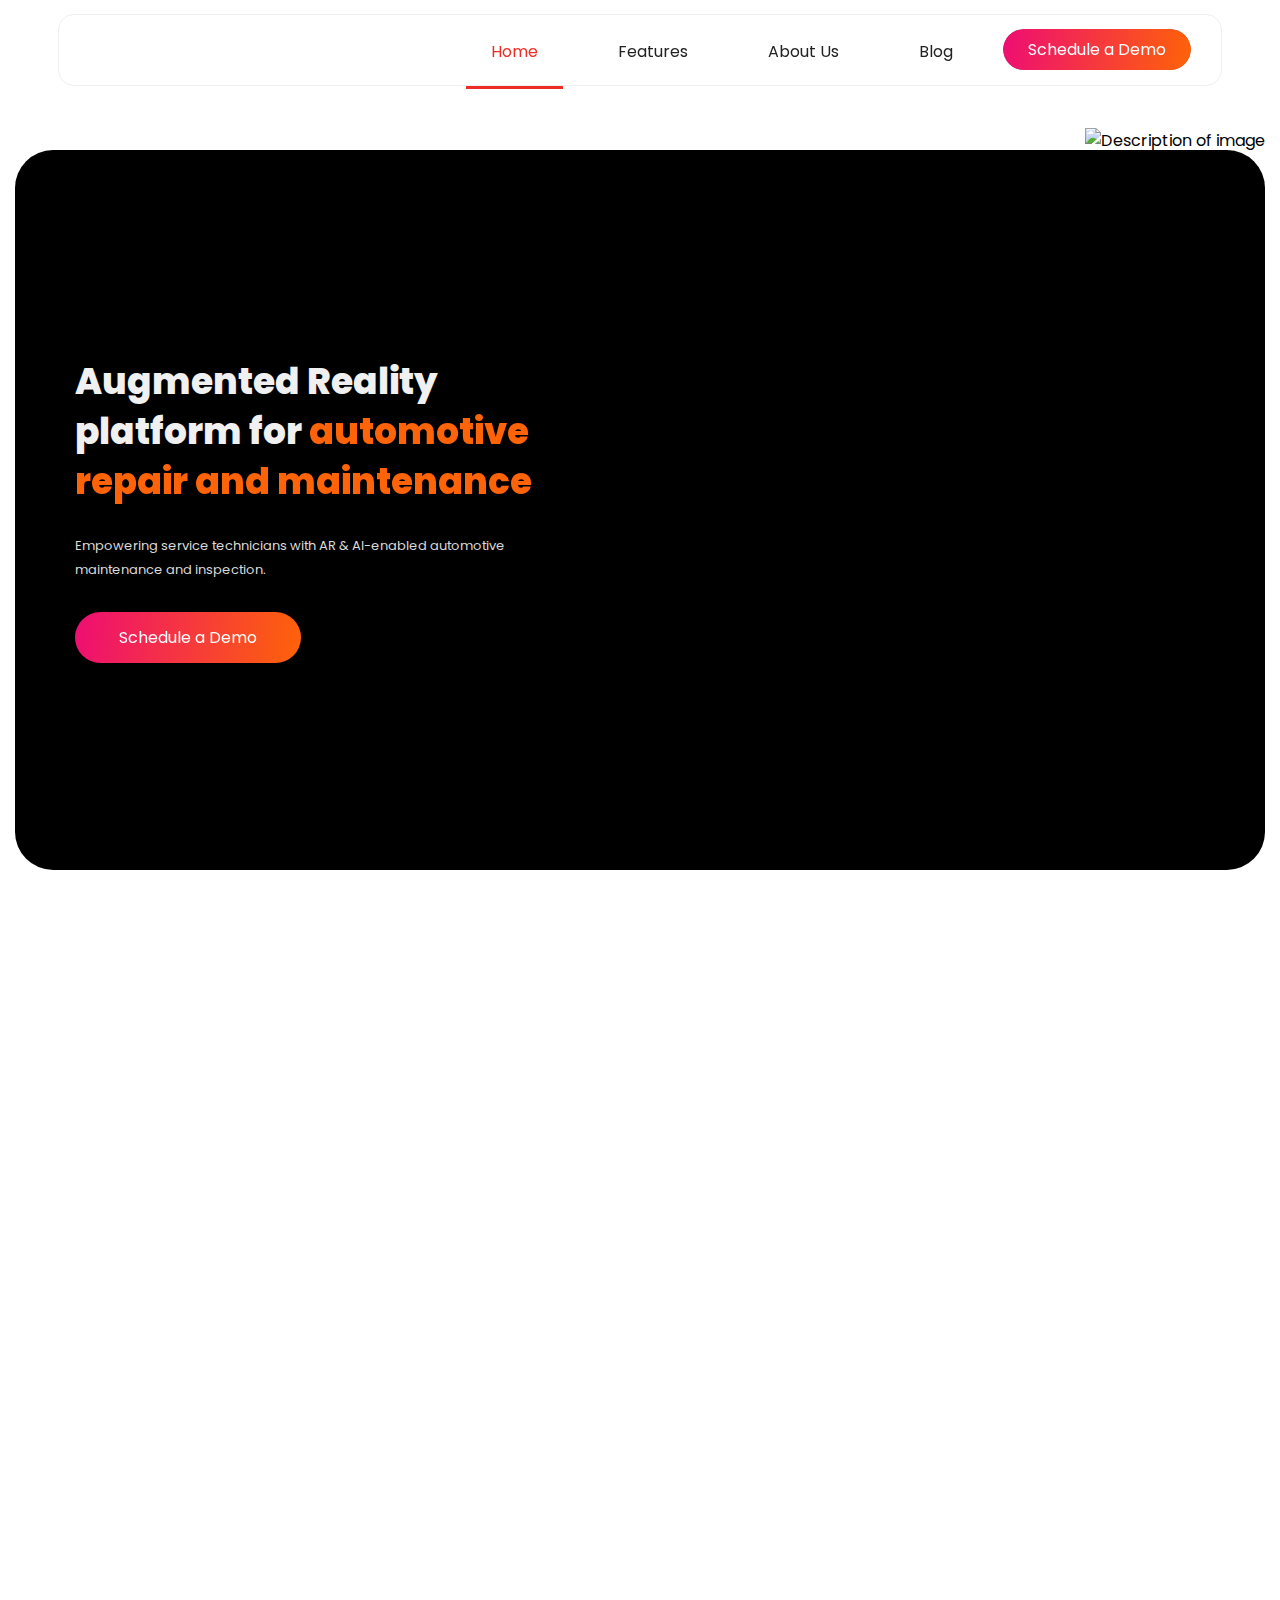
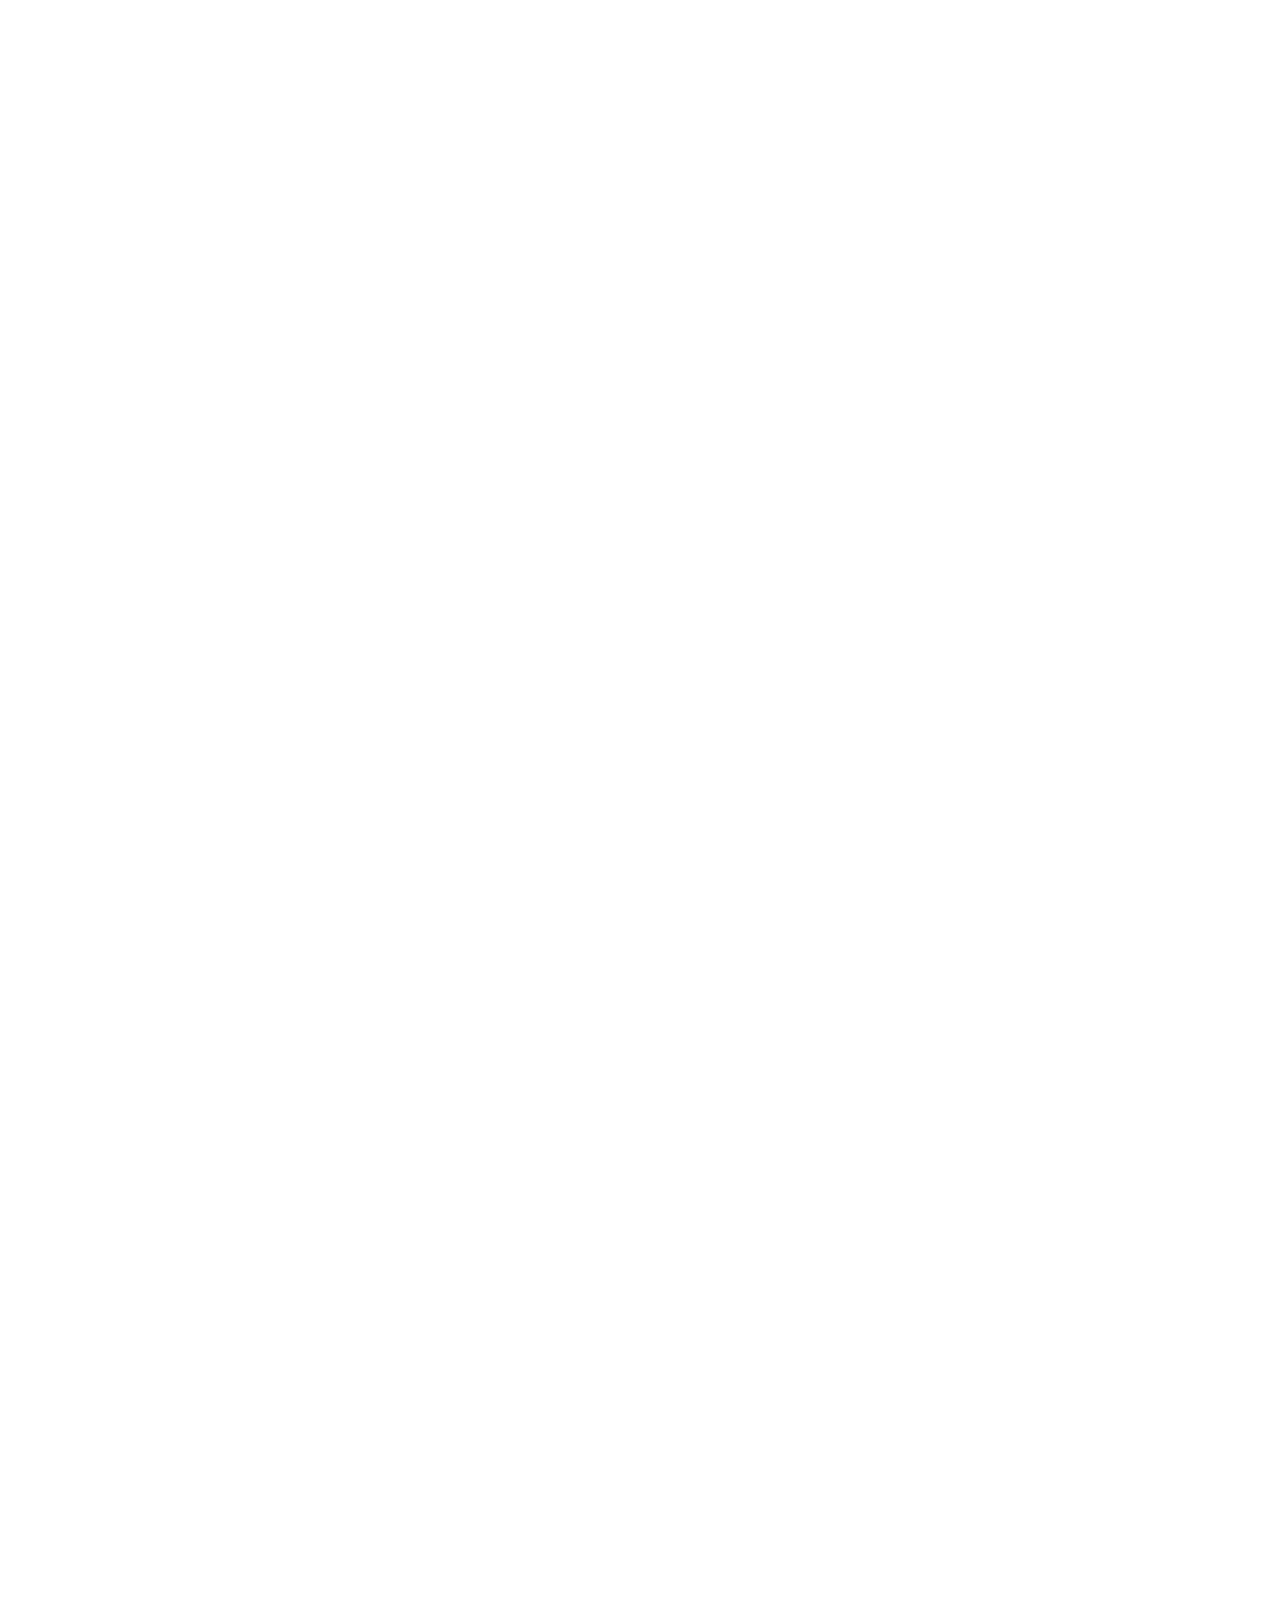
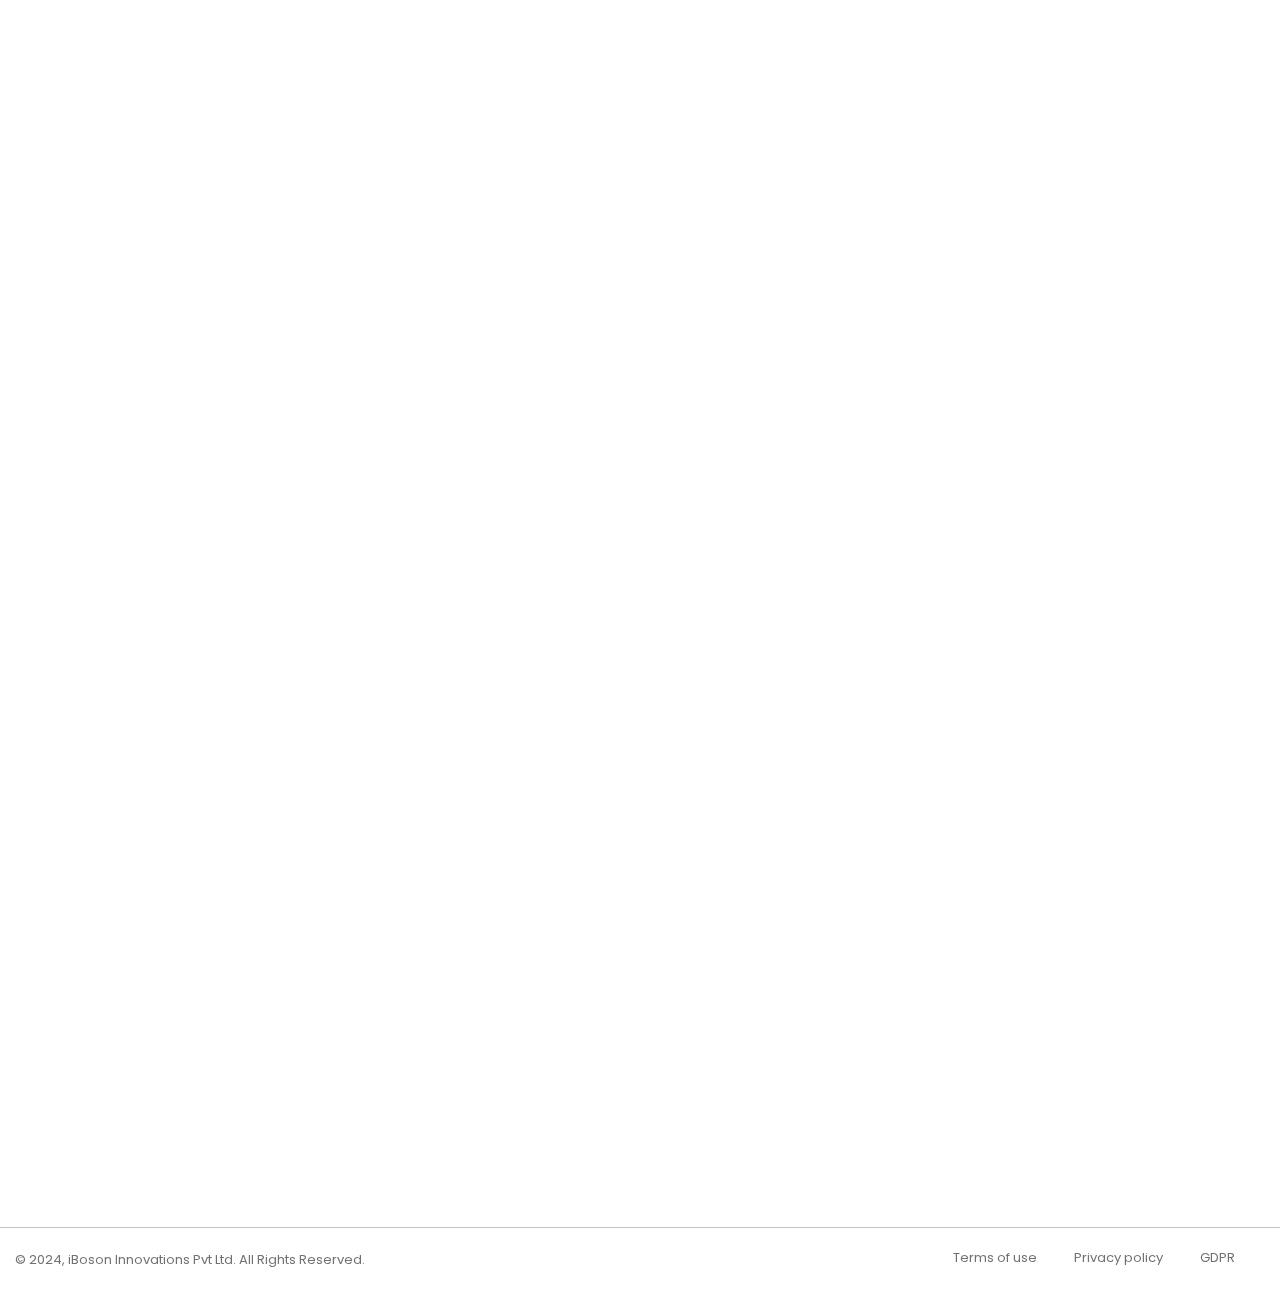
==== commit ae605deb: "blog added and validation" ====
--- a/index.html
+++ b/index.html
@@ -32,7 +32,9 @@
         <div class="menu-item">
           <a href="./about.html"> About Us</a>
         </div>
-
+        <div class="menu-item">
+          <a href="./blog.html"> Blog</a>
+        </div>
         <!-- <div class="menu-item hover-show-menu">
           Resources
           <div class="showdiv">
@@ -141,8 +143,8 @@
         
     </div> -->
   <div class="content-slider">
-    <div class="container">
-      <div class="row">
+    <div class="container fadeup">
+      <div class="row ">
         <div class="col-md-6 sticky-box ">
           <div class="glass-box">
 
@@ -488,7 +490,7 @@
       </div>
     </div>
   </div>
-  <div class="container feature-cont">
+  <div class="container feature-cont fadeup">
     <div class="feature-video">
 
       <img src="https://cotech.s3.ap-south-1.amazonaws.com/cotech-website/images/compressed-images/Group+12742-min.png"
@@ -503,8 +505,8 @@
     </div>
   </div>
 
-  <div class="content-slider">
-    <div class="container">
+  <div class="content-slider ">
+    <div class="container fadeup">
       <div class="row scroll-div-new">
       
 
@@ -909,7 +911,7 @@
        
       </div>
     </div>
-    <div class="container heading-36 "  id="makecomplex">
+    <div class="container heading-36 fadeup"  id="makecomplex">
       <div class="content-accord-wrapper" style="margin-top: 30px;">
         <div class="head-main complex-main">
           <h2 class="animated-text complex-text">
@@ -1011,7 +1013,7 @@
         </div>
       </div>
     </div>
-    <div class="container">
+    <div class="container fadeup">
       <h2 class="fqAQ-head">Frequently Asked Questions</h2>
       <div class="accordion" id="acordian1">
         <div class="accordion-item">
@@ -1044,7 +1046,7 @@
       </div>
     </div>
 
-    <div class="container">
+    <div class="container fadeup">
       <div class="book-a-demo faeup">
         <div class="book-demo-box">
           <h5>Book your demo today!</h5>
@@ -1058,7 +1060,7 @@
       </div>
     </div>
     <footer>
-      <div class="footer-info">
+      <div class="footer-info fadeup">
         <div class="container">
           <div class="row">
             <div class="col-md-4">
--- a/css/home.css
+++ b/css/home.css
@@ -21,10 +21,12 @@
   margin-top: 14px;
   z-index: 9;
   position: fixed;
-  width: 1300px;
+  width: 1270px;
   margin-left: auto;
   margin-right: auto;
   max-width: 100%;
+  left: 0;
+  right: 0;
 }
 .h-500 {
   min-height: 507px;
@@ -123,7 +125,7 @@
   width: auto;
   position: absolute;
   right: 0;
-  top: -20px;
+  top: -22px;
   bottom: 0;
   max-height: fit-content;
 }
@@ -269,7 +271,7 @@
   justify-content: flex-end;
 }
 .footer-menu a {
-  font: normal normal normal 13px/51px Poppins;
+  font: normal normal normal 13px/20px Poppins;
   letter-spacing: 0px;
   color: #717171;
   text-decoration: none;
@@ -277,14 +279,14 @@
 }
 .footer-menu a:hover {
   text-align: left;
-  font: normal normal normal 13px/51px Poppins;
+  font: normal normal normal 13px/20px Poppins;
   letter-spacing: 0px;
   color: #222222;
 }
 .copy-right {
   padding: 20px 0px 20px 0px;
   color: #717171;
-  font: normal normal normal 13px/51px Poppins;
+  font: normal normal normal 13px/20px Poppins;
 }
 .footer-info {
   background: #f8f9fa 0% 0% no-repeat padding-box;
@@ -491,6 +493,7 @@
   overflow: hidden;
   transition: opacity 200ms linear, max-height 200ms linear;
   will-change: opacity, max-height;
+  transition: all 200ms linear;
 }
 .accordion .accordion-content p {
   font: normal normal normal 16px/25px Poppins;
@@ -697,6 +700,9 @@
   background: #ffffff 0% 0% no-repeat padding-box;
   box-shadow: 0px 3px 6px #00000029;
   border-radius: 6px;
+  display: flex;
+  align-items: center;
+  justify-content: center;
 }
 #closeIcon {
   display: none;
@@ -1302,14 +1308,15 @@
     left: 208px !important;
   }
   .footer-menu a {
-    padding: 9px 0px 3px 25px;
+    padding: 9px 10px 3px 10px;
+}
   }
   .footer .row {
     display: inline-flex;
-    flex-direction: column-reverse;
-  }
+    flex-direction: row;
+}
   .copy-right {
-    font: normal normal normal 11px / 51px Poppins;
+    font: normal normal normal 11px / 20px Poppins;
   }
   .scroll-div-new .scroll-content {
     position: relative;
@@ -1320,7 +1327,7 @@
   .scroll-div-new .slideshow-container {
     height: 755px;
     overflow-x: auto;
-    display: inline-flex;
+    /* display: inline-flex; */
   }
   .scroll-div-new {
     overflow-y: unset !important;
@@ -1375,13 +1382,13 @@
     padding: 8px 11px 7px !important;
   }
   .reduction {
-    margin-top: 98px;
+    /* margin-top: 98px; */
   }
   .masksvg {
-    margin-top: 200px;
+    /* margin-top: 200px; */
   }
   .expertsvg {
-    margin-top: 27px;
+    /* margin-top: 27px; */
   }
   .scrollbehave {
     position: relative;
@@ -1446,6 +1453,7 @@
   background: #ffffff 0% 0% no-repeat padding-box;
   border: 1px solid #e5e5e5;
   padding-right: 125px;
+  max-width: 100%;
 }
 .error_sub {
   width: 363px;
--- a/css/responsive-and-slider.css
+++ b/css/responsive-and-slider.css
@@ -190,6 +190,16 @@
       width: 200%;
       max-width: 200%;
   }
+  .scroll-div-new .slideshow-container {
+    height: 575px;
+  
+}
+.mob-sli-2{
+  margin-top: 0px;
+}
+.scroll-div-new .slideimg{
+  margin-top: 0px;
+}
   .hero-box {
     width: 100%;
     overflow: hidden;
@@ -797,7 +807,7 @@
     margin-top:50px;
   }
   .subcr {
-    left: 451px !important;
+    /* left: 451px !important; */
   }
   }
   .slider-indicators>* {
@@ -996,9 +1006,12 @@
         max-width: max-content;
     }
     #shape-1, #shape-2, #shape-3 {
-      min-width: 130px;
-      height: 150px;
+      min-width: 80px;
+      height: 90px;
      
+  }
+  .footer .col-md-6{
+    padding: 0px;
   }
   
   }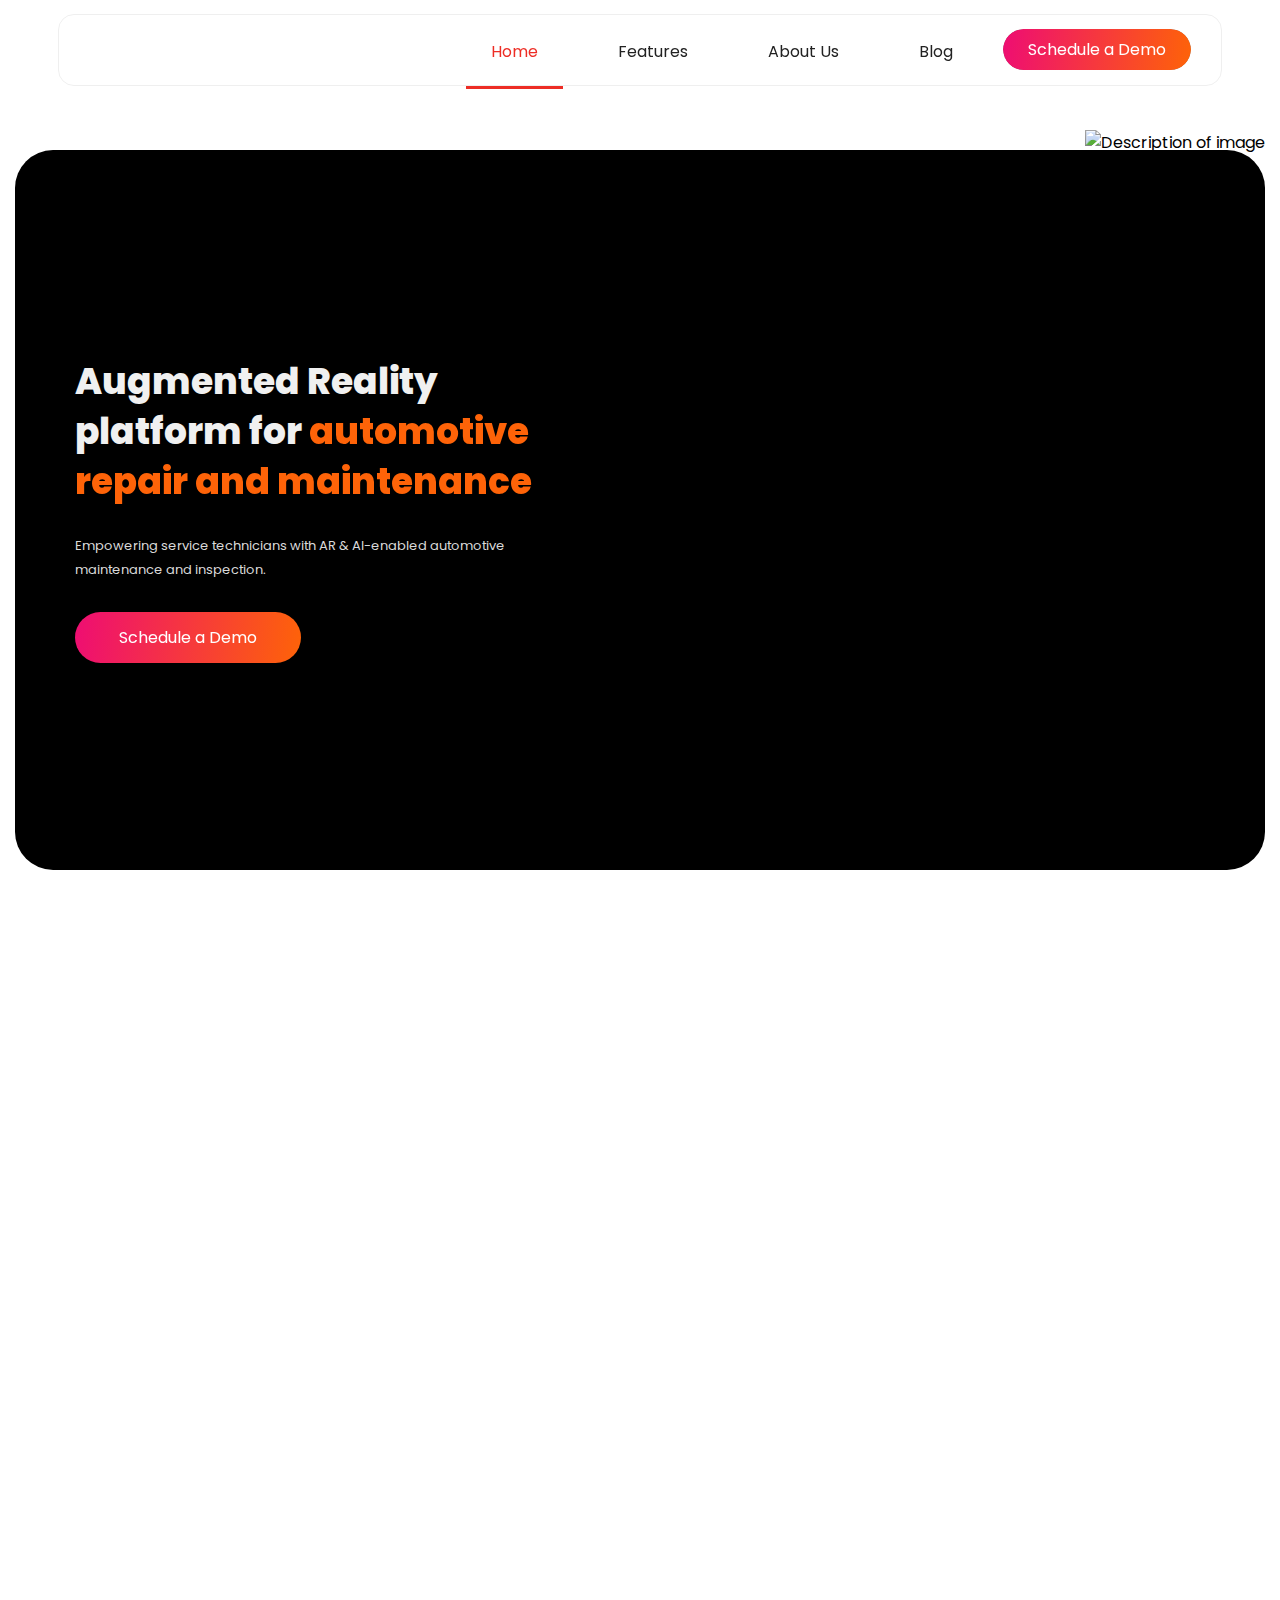
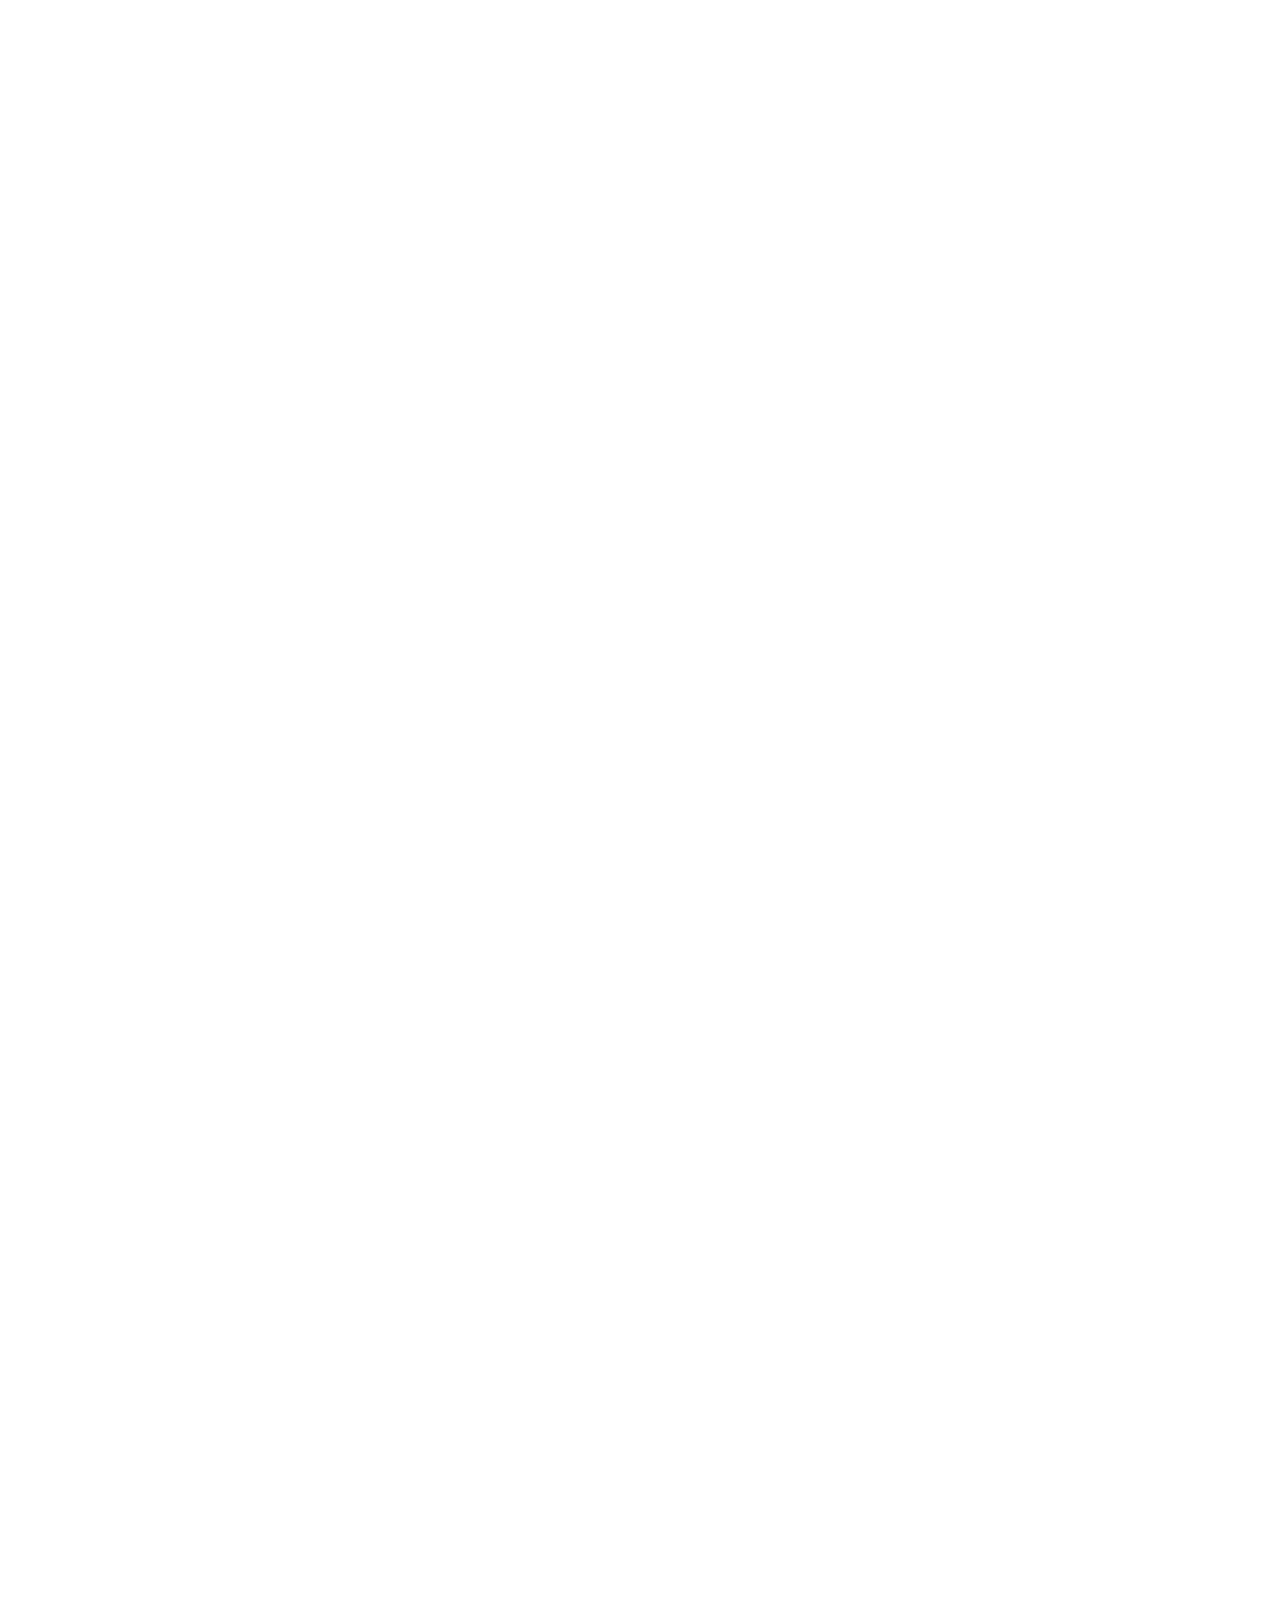
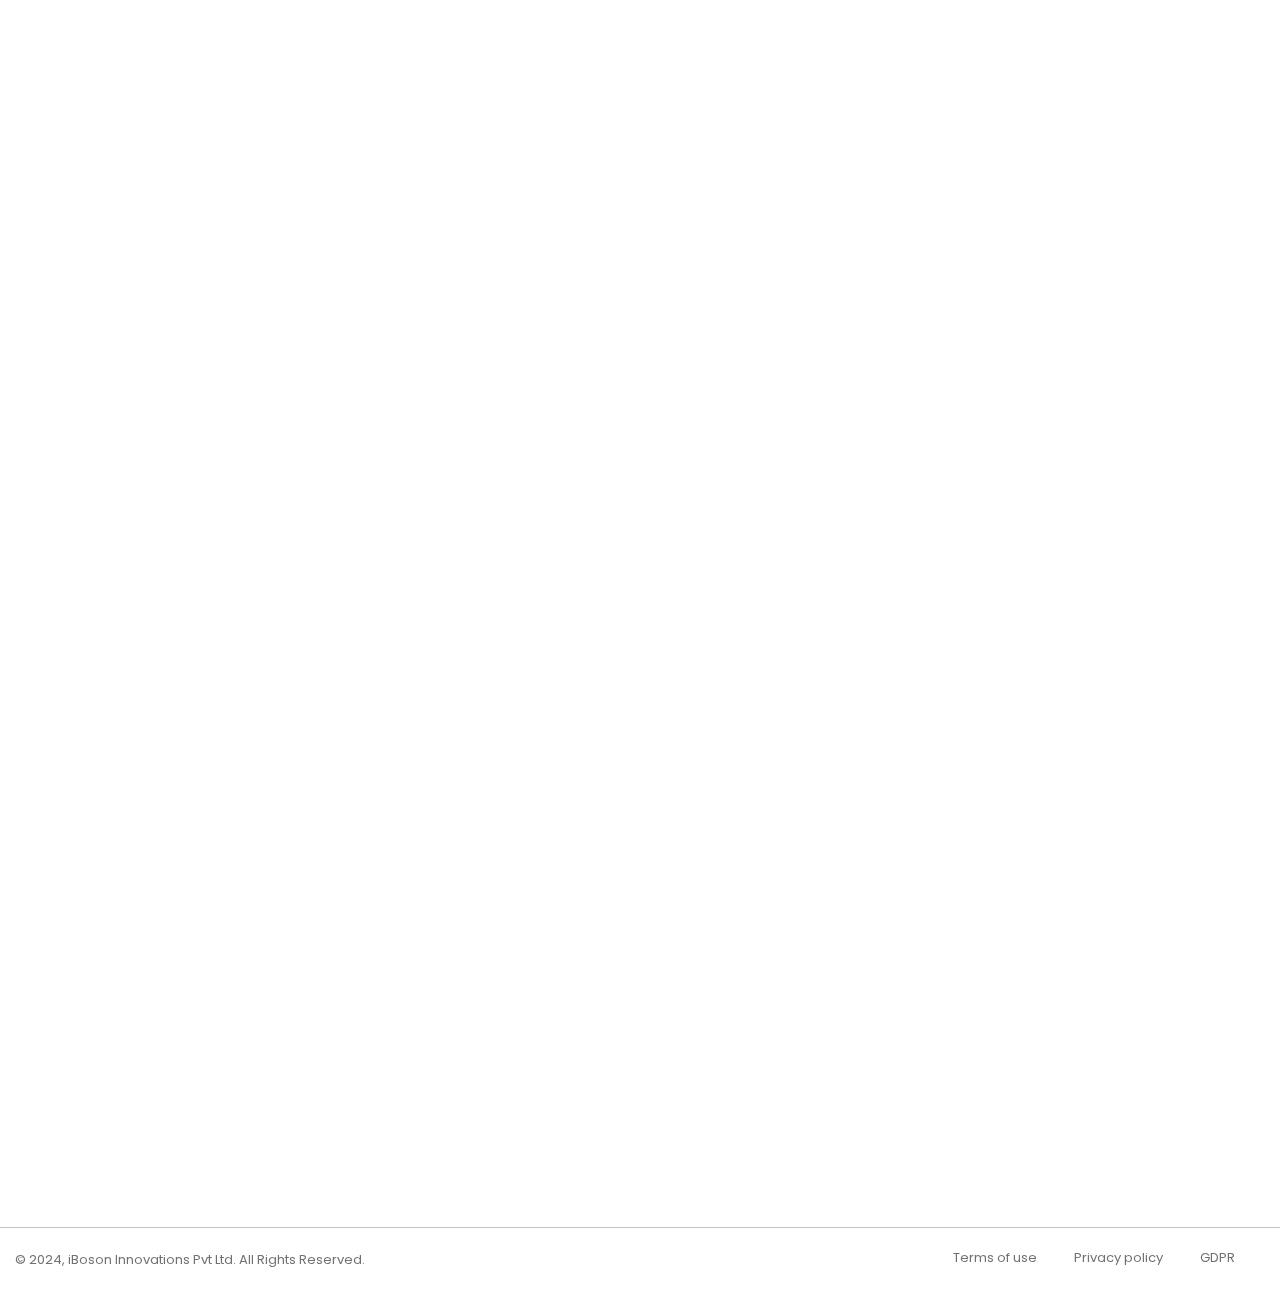
==== commit a61b637d: "logo url added" ====
--- a/index.html
+++ b/index.html
@@ -21,7 +21,7 @@
   </div>
   <div class="container">
     <div class="header" id="main-header">
-      <img src="./img/logo.svg" class="logo" alt="">
+     <a href="./index.html"> <img src="./img/logo.svg" class="logo" alt=""></a>
       <div class="header-menu resp-menu">
         <div class="menu-item active">
           <a href="./index.html"> Home</a>
--- a/css/home.css
+++ b/css/home.css
@@ -121,11 +121,11 @@
   max-height: 100%;
 }
 .hero-bg {
-  height: 104%;
+  height: 103%;
   width: auto;
   position: absolute;
   right: 0;
-  top: -22px;
+  top: -20px;
   bottom: 0;
   max-height: fit-content;
 }
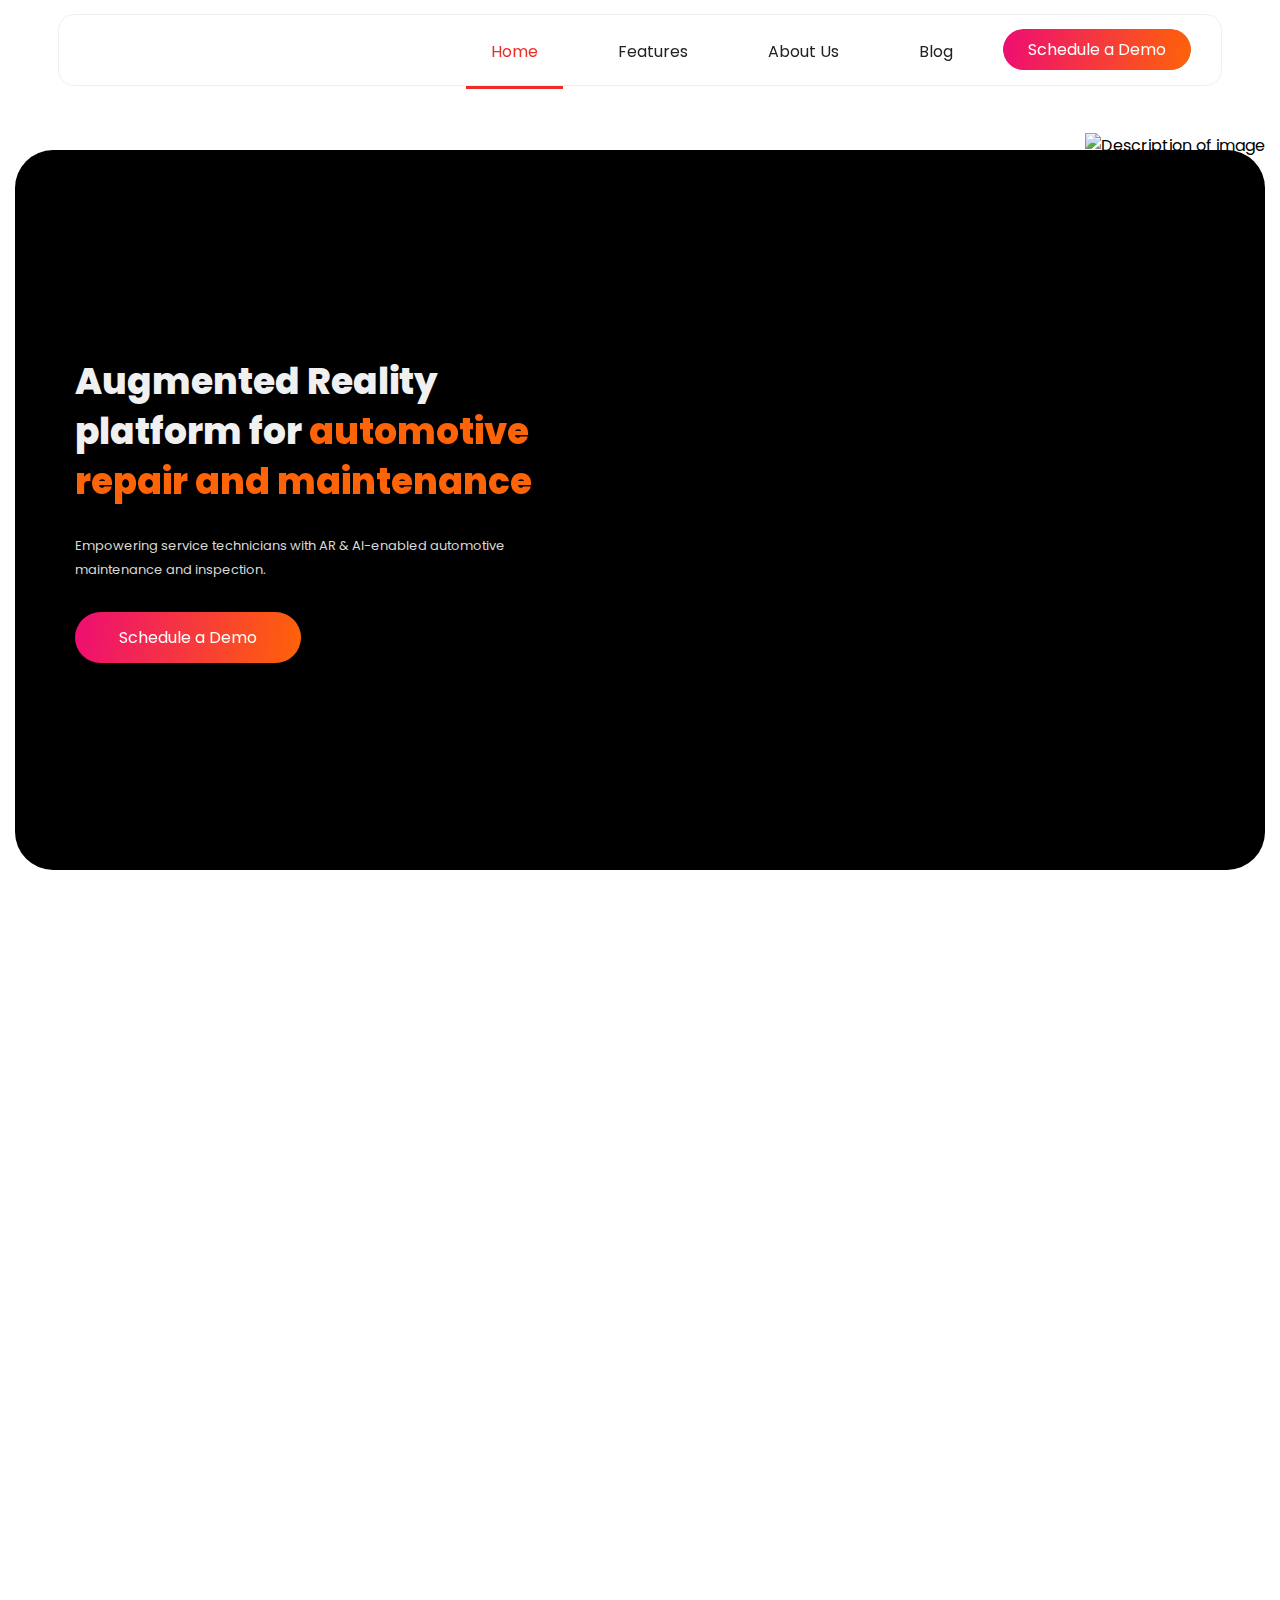
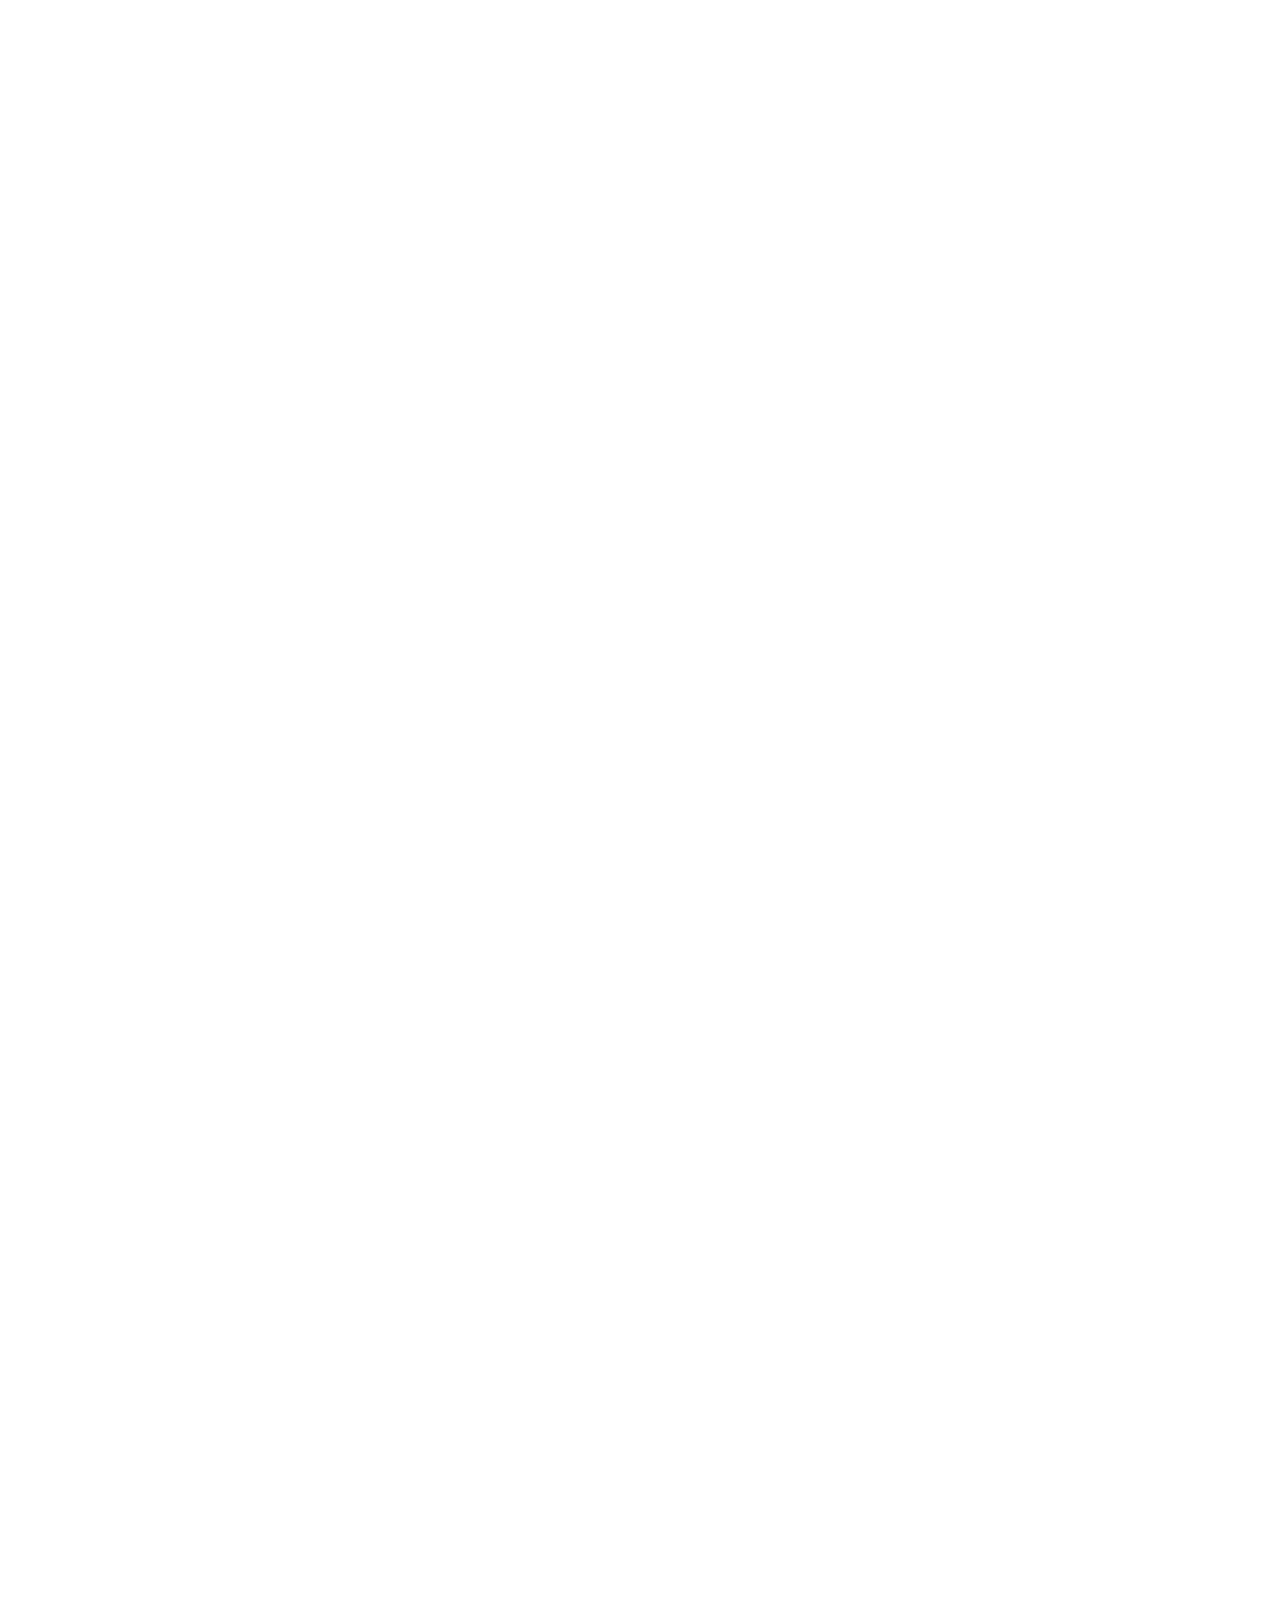
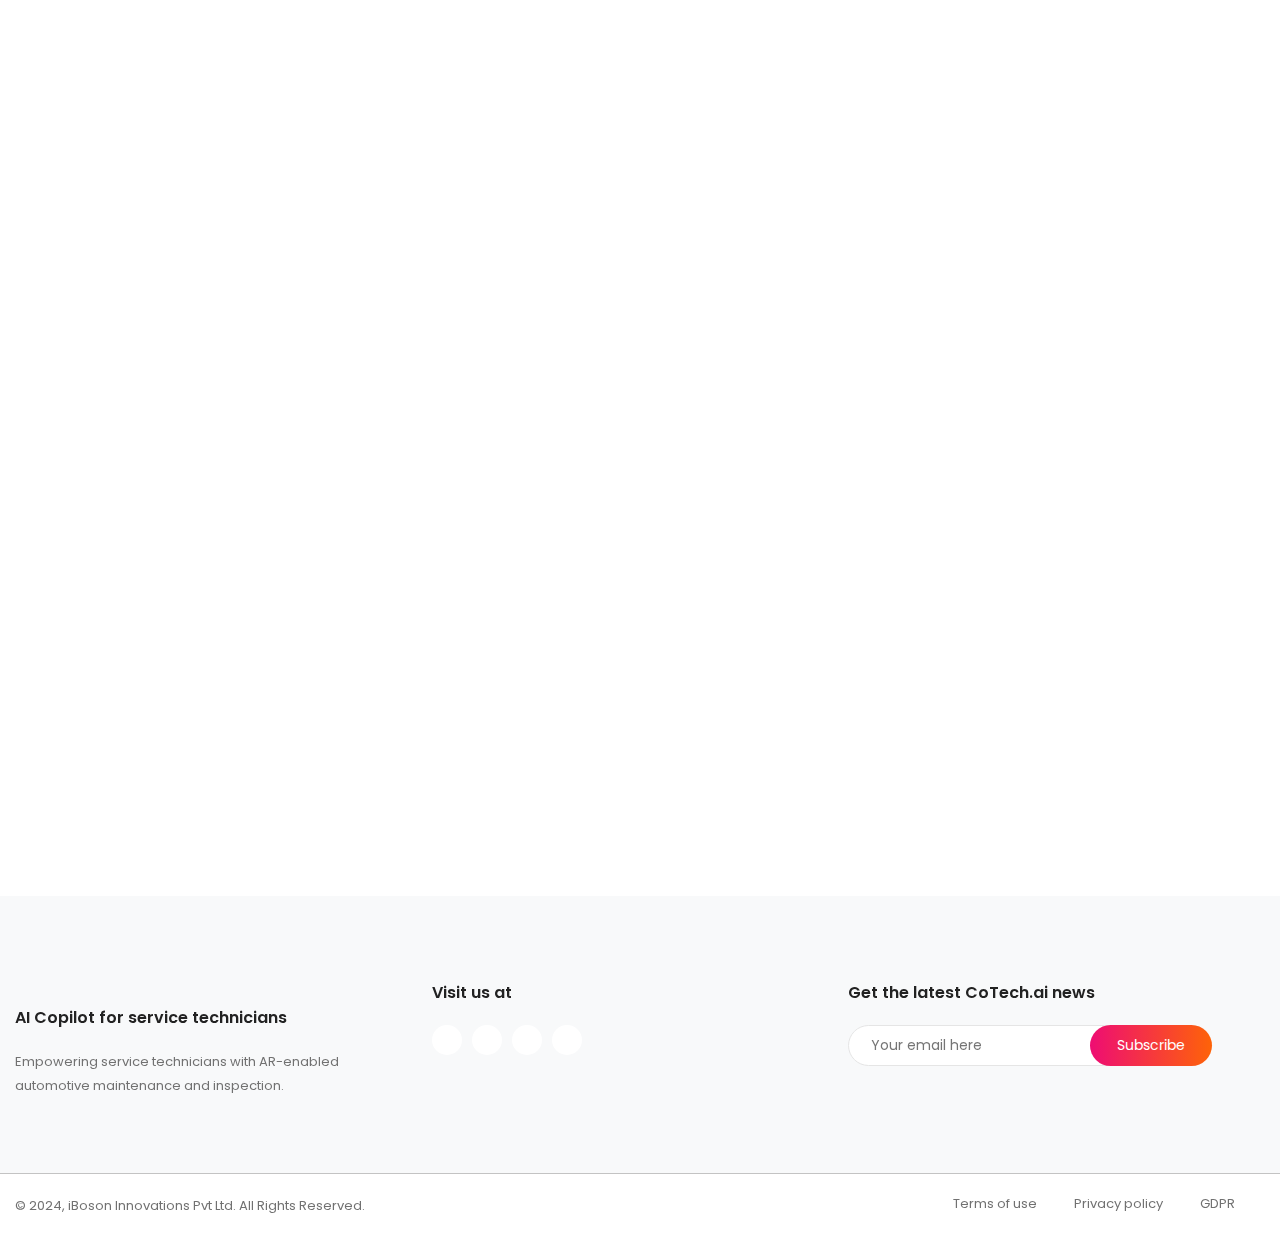
==== commit 31fa4fbd: "responsive issue" ====
--- a/index.html
+++ b/index.html
@@ -21,55 +21,62 @@
   </div>
   <div class="container">
     <div class="header" id="main-header">
-     <a href="./index.html"> <img src="./img/logo.svg" class="logo" alt=""></a>
-      <div class="header-menu resp-menu">
-        <div class="menu-item active">
-          <a href="./index.html"> Home</a>
-        </div>
-        <div class="menu-item">
-          <a href="./features.html"> Features</a>
-        </div>
-        <div class="menu-item">
-          <a href="./about.html"> About Us</a>
-        </div>
-        <div class="menu-item">
-          <a href="./blog.html"> Blog</a>
-        </div>
-        <!-- <div class="menu-item hover-show-menu">
-          Resources
-          <div class="showdiv">
-            <a href="./blog.html">
-
-              <div class="menu-drop-item">
-                <img src="./img/blog.svg" alt="">
-                <img src="./img/blog2.svg" class="menu-svg" alt="">
-                <h5>Blog</h5>
-                <p>Strategies, trends, and insights to help you become an industry expert</p>
-              </div>
-            </a>
-            <a href="./webinar.html">
-                        <div class="menu-drop-item">
-                            <img src="./img/Webinars.svg" alt="">
-                            <img src="./img/Webinars2.svg" class="menu-svg" alt="">
-                            <h5>Webinars</h5>
-                            <p>Strategies, trends, and insights to help you become an industry expert</p>
-                        </div>
-                       </a>
-
-          </div>
-        </div> -->
-        <a href="./demo.html">
-          <div class="menu-item-button menu" id="myDIV">
-            Schedule a Demo
-          </div>
-        </a>
-
-      </div>
-      <a href="javascript:void(0);" class="icon-burger" onclick="menu()">
-        <i class="fa fa-bars" id="openICOn"></i>
-        <i style="font-size:24px" id="closeIcon" class="fa">&#xf00d;</i>
-      </a>
-    </div>
+      <a href="./index.html"> <img src="./img/logo.svg" class="logo" alt=""></a>
+       <div class="header-menu resp-menu">
+         <a href="./index.html">
+         <div class="menu-item active">
+           Home
+         </div></a>
+         <a href="./features.html">
+         <div class="menu-item">
+           Features
+         </div>
+       </a>
+       <a href="./about.html">
+         <div class="menu-item">
+            About Us
+         </div>
+       </a>
+       <a href="./blog.html">
+         <div class="menu-item">
+           Blog
+         </div>
+       </a>
+         <!-- <div class="menu-item hover-show-menu">
+           Resources
+           <div class="showdiv">
+             <a href="./blog.html">
+ 
+               <div class="menu-drop-item">
+                 <img src="./img/blog.svg" alt="">
+                 <img src="./img/blog2.svg" class="menu-svg" alt="">
+                 <h5>Blog</h5>
+                 <p>Strategies, trends, and insights to help you become an industry expert</p>
+               </div>
+             </a>
+             <a href="./webinar.html">
+                         <div class="menu-drop-item">
+                             <img src="./img/Webinars.svg" alt="">
+                             <img src="./img/Webinars2.svg" class="menu-svg" alt="">
+                             <h5>Webinars</h5>
+                             <p>Strategies, trends, and insights to help you become an industry expert</p>
+                         </div>
+                        </a>
+ 
+           </div>
+         </div> -->
+         <a href="./demo.html">
+           <div class="menu-item-button menu" id="myDIV">
+             Schedule a Demo
+           </div>
+         </a>
+ 
+       </div>
+       <a href="javascript:void(0);" class="icon-burger" onclick="menu()">
+         <i class="fa fa-bars" id="openICOn"></i>
+         <i style="font-size:24px" id="closeIcon" class="fa">&#xf00d;</i>
+       </a>
+     </div>
     <div class="hero-box">
       <img src="https://cotech.s3.ap-south-1.amazonaws.com/cotech-website/images/compressed-images/Group+12741-min.png"
         alt="Description of image" class="lazy-loa img-fluid hero-bg zoomin" alt="">
@@ -572,7 +579,7 @@
               </div>
               <div class="img-slider-show-container">
                   <img class="slideimg"
-                    src="https://cotech.s3.ap-south-1.amazonaws.com/cotech-website/images/compressed-images/Maximizing+Performance-min.png" />
+                    src="https://storage.cotech.ai/cotech-website/images/images/Revolutionizing-Maintenance-with-AI-AR-min.png" />
   </div>
                 </div>
               </div>
@@ -634,7 +641,7 @@
               </div>
               <div class="img-slider-show-container">
                   <img class="slideimg"
-                    src="https://cotech.s3.ap-south-1.amazonaws.com/cotech-website/images/compressed-images/Mask+Group 45-min.png" />
+                    src="https://storage.cotech.ai/cotech-website/images/images/Seamless-issue-resolution-with-AR-visualization-min.png" />
   </div>
                 </div>
               </div>
@@ -696,7 +703,7 @@
               </div>
                  <div class="img-slider-show-container">
                   <img class="slideimg"
-                  src="https://cotech.s3.ap-south-1.amazonaws.com/cotech-website/images/compressed-images/Mask Group 46-min.png" />
+                  src="https://storage.cotech.ai/cotech-website/images/images/Boost-service-revenue-through-upselling-opportunities-min.png" />
                  </div>
   
                 </div>
@@ -773,7 +780,7 @@
                   ">
             </div>
                       <img class="slideimg"
-                        src="https://cotech.s3.ap-south-1.amazonaws.com/cotech-website/images/new-images/revolutioning.png" />
+                        src="https://storage.cotech.ai/cotech-website/images/images/Revolutionizing-Maintenance-with-AI-AR-min.png" />
       
                     </div>
                   </div>
@@ -826,7 +833,7 @@
                   ">
             </div>
                       <img class="slideimg"
-                        src="https://cotech.s3.ap-south-1.amazonaws.com/cotech-website/images/new-images/seamless.png" />
+                        src="https://storage.cotech.ai/cotech-website/images/images/Seamless-issue-resolution-with-AR-visualization-min.png" />
       
                     </div>
                   </div>
@@ -888,7 +895,7 @@
                   ">
             </div>
                       <img class="slideimg"
-                        src="https://cotech.s3.ap-south-1.amazonaws.com/cotech-website/images/new-images/boostservice.png" />
+                        src="https://storage.cotech.ai/cotech-website/images/images/Boost-service-revenue-through-upselling-opportunities-min.png" />
       
                     </div>
                   </div>
@@ -926,7 +933,7 @@
             <div class="col-md-6">
               <div class="bg-video aiassist-bg">
                 <img id="ai-image"
-                  src="https://cotech.s3.ap-south-1.amazonaws.com/cotech-website/images/new-images/AIAssistant.png"
+                  src="https://storage.cotech.ai/cotech-website/images/images/AI-Assistant-min.png"
                   alt="Description of image" class="img-assist aiassist img-fluid ">
               </div>
             </div>
@@ -967,7 +974,7 @@
                   ">
             </div>
                 <h5>Capabilities</h5>
-                <div class="accordion" id="acordian3">
+                <div class="accordion homeaccordian" id="acordian3">
                   <div class="accordion-item accordion-itempic">
                     <button id="accordion-button-1" aria-expanded="true"
                       data-image-src="https://cotech.s3.ap-south-1.amazonaws.com/cotech-website/images/compressed-images/AI-Assistant-min.png">
@@ -983,8 +990,7 @@
                   </div>
                   <div class="accordion-item accordion-itempic">
                     <button id="accordion-button-2" aria-expanded="false"
-                      data-image-src="https://cotech.s3.ap-south-1.amazonaws.com/cotech-website/images/compressed-images/AI-predictive+maintenance-min.png">
-                      <span class="accordion-title">AI predictive maintenance</span>
+                      data-image-src="https://storage.cotech.ai/cotech-website/images/images/AI-predictive-maintenance-min.png">AI predictive maintenance</span>
                     </button>
                     <div class="accordion-content">
                       <p>
@@ -995,7 +1001,7 @@
                   </div>
                   <div class="accordion-item accordion-itempic">
                     <button id="accordion-button-3" aria-expanded="false"
-                      data-image-src="https://cotech.s3.ap-south-1.amazonaws.com/cotech-website/images/new-images/AI-ARvi.png">
+                      data-image-src="https://storage.cotech.ai/cotech-website/images/images/AI-AR-visual-inspection-min.png">
                       <span class="accordion-title">AI-AR visual inspection</span>
                     </button>
                     <div class="accordion-content">
@@ -1015,9 +1021,9 @@
     </div>
     <div class="container fadeup">
       <h2 class="fqAQ-head">Frequently Asked Questions</h2>
-      <div class="accordion" id="acordian1">
+      <div class="accordion" id="acordian4">
         <div class="accordion-item">
-          <button id="accordion-button-1" aria-expanded="false"><span class="accordion-title">What is CoTech.ai, and how
+          <button id="accordion-button-1" aria-expanded="true"><span class="accordion-title">What is CoTech.ai, and how
               does it work?</span><span class="icon" aria-hidden="true"></span></button>
           <div class="accordion-content">
             <p>CoTech.ai, an AI copilot platform, revolutionizes vehicle maintenance. It combines AR  and AI  to provide real-time insights for precise diagnostics and efficient maintenance planning.</p>
@@ -1060,13 +1066,16 @@
       </div>
     </div>
     <footer>
-      <div class="footer-info fadeup">
+      <div class="footer-info">
         <div class="container">
           <div class="row">
             <div class="col-md-4">
-              <img src="./img/footer-logo.svg" class="footer-logo" alt="">
+              <img src="./img/footer-logo.svg" class="footer-logo" alt="" />
               <h4>AI Copilot for service technicians</h4>
-              <p>Elevate automotive maintenance and inspections with AR excellence.</p>
+              <p>
+                Empowering service technicians with AR-enabled automotive
+                maintenance and inspection.
+              </p>
             </div>
             <div class="col-md-4">
               <h4>Visit us at</h4>
@@ -1092,47 +1101,59 @@
             <div class="col-md-4">
               <h4>Get the latest CoTech.ai news</h4>
               <div class="relative">
-
+                           
                 <!--  -->
-                <input type="email" autocomplete="off" class="form-control emailsection" id="exampleInputEmail1"
-                  placeholder="Your email here">
+                <input type="email" autocomplete="off" class="form-control emailsection"
+                    id="exampleInputEmail1" placeholder="Your email here">
 
                 <!-- invalid -->
                 <p class="error_sub" id="error2" style="display: none;">
-                  <svg class="subscribeClose" id="cancel_1_" data-name="cancel (1)" xmlns="http://www.w3.org/2000/svg"
-                    width="18" height="18" viewBox="0 0 18 18">
-                    <circle id="Ellipse_6" data-name="Ellipse 6" cx="9" cy="9" r="9" transform="translate(0 0)"
-                      fill="#e24c4b"></circle>
-                    <path id="Path_15425" data-name="Path 15425"
-                      d="M125.8,125.8a.883.883,0,0,1-1.238,0l-2.869-2.869-2.869,2.869a.875.875,0,1,1-1.238-1.238l2.869-2.869-2.869-2.869a.875.875,0,1,1,1.238-1.238l2.869,2.869,2.869-2.869a.875.875,0,1,1,1.238,1.238l-2.869,2.869,2.869,2.869A.883.883,0,0,1,125.8,125.8Z"
-                      transform="translate(-112.693 -112.693)" fill="#fff"></path>
+                    <svg class="subscribeClose" class="subscribeClose" id="cancel_1_" data-name="cancel (1)" xmlns="http://www.w3.org/2000/svg" width="18"
+                        height="18" viewBox="0 0 18 18">
+                        <circle id="Ellipse_6" data-name="Ellipse 6" cx="9" cy="9" r="9"
+                            transform="translate(0 0)" fill="#e24c4b"></circle>
+                        <path id="Path_15425" data-name="Path 15425"
+                            d="M125.8,125.8a.883.883,0,0,1-1.238,0l-2.869-2.869-2.869,2.869a.875.875,0,1,1-1.238-1.238l2.869-2.869-2.869-2.869a.875.875,0,1,1,1.238-1.238l2.869,2.869,2.869-2.869a.875.875,0,1,1,1.238,1.238l-2.869,2.869,2.869,2.869A.883.883,0,0,1,125.8,125.8Z"
+                            transform="translate(-112.693 -112.693)" fill="#fff"></path>
+                    </svg>
+                    <span id="error_text">Please enter a valid email address.</span>
+                    
+                </p>
+                <p class="error_sub" id="alreadyAdded" style="display: none;">
+                  <svg class="subscribeClose" class="subscribeClose" id="cancel_1_" data-name="cancel (1)" xmlns="http://www.w3.org/2000/svg" width="18"
+                      height="18" viewBox="0 0 18 18">
+                      <circle id="Ellipse_6" data-name="Ellipse 6" cx="9" cy="9" r="9"
+                          transform="translate(0 0)" fill="#e24c4b"></circle>
+                      <path id="Path_15425" data-name="Path 15425"
+                          d="M125.8,125.8a.883.883,0,0,1-1.238,0l-2.869-2.869-2.869,2.869a.875.875,0,1,1-1.238-1.238l2.869-2.869-2.869-2.869a.875.875,0,1,1,1.238-1.238l2.869,2.869,2.869-2.869a.875.875,0,1,1,1.238,1.238l-2.869,2.869,2.869,2.869A.883.883,0,0,1,125.8,125.8Z"
+                          transform="translate(-112.693 -112.693)" fill="#fff"></path>
                   </svg>
-                  <span id="error_text">Please enter a valid email address.</span>
-                </p>
+                  <span i>Email already added to subscription list.</span>
+              </p>
 
                 <!-- success -->
                 <p class="succ_sub g" id="subscribe" style="display: none;">
-                  <svg xmlns="http://www.w3.org/2000/svg" width="20" height="20" viewBox="0 0 20 20">
-                    <path id="check"
-                      d="M10,20A10,10,0,1,0,0,10,10.011,10.011,0,0,0,10,20Zm5.653-12.44-6.4,6.4a1.071,1.071,0,0,1-1.515,0l-3.4-3.4A1.071,1.071,0,0,1,5.862,9.044L8.5,11.681l5.638-5.638a1.071,1.071,0,0,1,1.515,1.515Z"
-                      transform="translate(0 0.001)" fill="#30945e" fill-rule="evenodd" />
-                  </svg>
-                  <span id="succ_text">Success! You're now subscribed.</span>
+                    <svg xmlns="http://www.w3.org/2000/svg" width="20" height="20" viewBox="0 0 20 20">
+                        <path id="check"
+                            d="M10,20A10,10,0,1,0,0,10,10.011,10.011,0,0,0,10,20Zm5.653-12.44-6.4,6.4a1.071,1.071,0,0,1-1.515,0l-3.4-3.4A1.071,1.071,0,0,1,5.862,9.044L8.5,11.681l5.638-5.638a1.071,1.071,0,0,1,1.515,1.515Z"
+                            transform="translate(0 0.001)" fill="#30945e" fill-rule="evenodd" />
+                    </svg>
+                    <span id="succ_text">Success! You're now subscribed.</span>
                 </p>
 
                 <!-- already subscribed -->
                 <p class="succ_sub g" id="alreadysub" style="display: none;">
-                  <svg xmlns="http://www.w3.org/2000/svg" width="20" height="20" viewBox="0 0 20 20">
-                    <path id="check"
-                      d="M10,20A10,10,0,1,0,0,10,10.011,10.011,0,0,0,10,20Zm5.653-12.44-6.4,6.4a1.071,1.071,0,0,1-1.515,0l-3.4-3.4A1.071,1.071,0,0,1,5.862,9.044L8.5,11.681l5.638-5.638a1.071,1.071,0,0,1,1.515,1.515Z"
-                      transform="translate(0 0.001)" fill="#30945e" fill-rule="evenodd" />
-                  </svg>
-                  <span id="succ_text">You're already subscribed.</span>
+                    <svg xmlns="http://www.w3.org/2000/svg" width="20" height="20" viewBox="0 0 20 20">
+                        <path id="check"
+                            d="M10,20A10,10,0,1,0,0,10,10.011,10.011,0,0,0,10,20Zm5.653-12.44-6.4,6.4a1.071,1.071,0,0,1-1.515,0l-3.4-3.4A1.071,1.071,0,0,1,5.862,9.044L8.5,11.681l5.638-5.638a1.071,1.071,0,0,1,1.515,1.515Z"
+                            transform="translate(0 0.001)" fill="#30945e" fill-rule="evenodd" />
+                    </svg>
+                    <span id="succ_text">You're already subscribed.</span>
                 </p>
 
-                <div class="subcr" onclick="subscribe()">Subscribe</div>
-                <div class="subcr" style="display: none;"><span class="loader"></span></div>
-              </div>
+                <div class="subcr" onclick="subscribeEmail()">Subscribe </div>
+                <div class="subcr" id="loaderdiv" style="display: none;"><span class="loader"></span></div>
+            </div>
             </div>
           </div>
         </div>
@@ -1141,7 +1162,9 @@
         <div class="container">
           <div class="row">
             <div class="col-md-6">
-              <p class="copy-right">© 2024, iBoson Innovations Pvt Ltd. All Rights Reserved.</p>
+              <p class="copy-right">
+                © 2024, iBoson Innovations Pvt Ltd. All Rights Reserved.
+              </p>
             </div>
             <div class="col-md-6">
               <div class="footer-menu">
@@ -1155,6 +1178,7 @@
       </div>
     </footer>
 </body>
+<script src="https://ajax.googleapis.com/ajax/libs/jquery/1.11.1/jquery.min.js"></script>
 <script src="./js/main.js"></script>
 <link rel="stylesheet" href="./css/responsive-and-slider.css">
 <link rel="stylesheet" href="https://cdnjs.cloudflare.com/ajax/libs/animate.css/4.1.1/animate.min.css" />
--- a/css/home.css
+++ b/css/home.css
@@ -2,6 +2,11 @@
   font-family: "Poppins", sans-serif;
   margin: 0px;
   box-sizing: border-box;
+}
+a:focus {
+  outline: none;
+  box-shadow: none;
+  -webkit-tap-highlight-color: transparent;
 }
 .container {
   max-width: 100%;
@@ -10,6 +15,9 @@
   position: relative;
   padding: 15px;
   width: 1300px;
+}
+.header-menu a{
+  text-decoration: none;
 }
 .header {
   height: 72px;
@@ -46,7 +54,7 @@
 }
 .menu-item {
   padding: 24px 30px;
-  cursor: pointer;
+  
   font: normal normal medium 16px/19px Roboto;
   letter-spacing: 0px;
   color: #222222;
@@ -64,8 +72,9 @@
   height: 3px;
   background-color: #ed2d25;
 }
-.menu-item:hover a {
+.menu-item:hover  {
   color: #ed2d25;
+  cursor: pointer;
 }
 .demobounce {
   right: -96px !important;
@@ -395,6 +404,10 @@
   max-width: 100%;
   margin: auto;
   margin-bottom: 100px;
+  /* min-height: 350px; */
+    /* display: flex; */
+    /* flex-direction: column; */
+    /* justify-content: center; */
 }
 .accordion .accordion-item {
   border-bottom: 1px solid #e5e5e5;
@@ -466,15 +479,18 @@
 }
 .accordion button[aria-expanded="true"] {
   color: #f84131;
+  /* transition: all .5s linear; */
 }
 .accordion button[aria-expanded="true"] .icon::after {
   width: 0;
+  /* transition: all .5s linear; */
 }
 .accordion button[aria-expanded="true"] + .accordion-content {
   opacity: 1;
   max-height:100%;
-  transition: all 200ms linear;
-  will-change: opacity, max-height;
+  height: 100%;
+  /* transition: all .3s linear; */
+  /* will-change: opacity, max-height; */
   border-top: 1px solid #ddd;
   margin-left: -25px;
   padding-left: 25px;
@@ -488,12 +504,13 @@
   border-top: 0px solid #ddd;
 }
 .accordion .accordion-content {
-  opacity: 0;
+  opacity: 1;
   max-height: 0;
+  height: 0px;
   overflow: hidden;
-  transition: opacity 200ms linear, max-height 200ms linear;
-  will-change: opacity, max-height;
-  transition: all 200ms linear;
+  /* transition: opacity 200ms linear, max-height 200ms linear; */
+  /* will-change: opacity, max-height; */
+  /* transition: all 200ms linear; */
 }
 .accordion .accordion-content p {
   font: normal normal normal 16px/25px Poppins;
@@ -545,8 +562,8 @@
 }
 @keyframes zoomIn {
   from {
-    transform: scale(0);
-    opacity: 0;
+    transform: scale(.5);
+    opacity: .5;
   }
   to {
     transform: scale(1);
@@ -555,7 +572,7 @@
 }
 .zoomin {
   display: inline-block;
-  animation: zoomIn 0.5s ease-out forwards;
+  animation: fadeUp 0.5s ease-out forwards;
 }
 .animated-text {
   display: inline-block;
@@ -665,7 +682,7 @@
   flex-basis: 33.33%;
 }
 .new-item-box {
-  margin-bottom: -60px;
+  /* margin-bottom: -60px; */
 }
 .color-box {
   position: absolute;
@@ -926,6 +943,7 @@
   letter-spacing: 0px;
   color: #222222;
   text-decoration: none;
+  pointer-events: auto;
 }
 .menu-item.active a {
   color: #ed2d25;
@@ -1039,6 +1057,7 @@
   border: 1px solid #ddd;
   border-radius: 20px;
   padding: 0px 0px;
+  /* transition: all .5s ease-in; */
 }
 .spl-accordian-wrapper h5 {
   font: normal normal 600 16px/60px Poppins;
@@ -1050,21 +1069,23 @@
   font: normal normal 600 16px/22px Poppins;
   letter-spacing: 0px;
   color: #222222;
+  cursor: pointer;
 }
 .spl-accordian-wrapper .accordion button[aria-expanded="true"] {
   font: normal normal bold 20px/26px Poppins;
   letter-spacing: 0px;
   color: #222222;
-  padding-bottom: 0px;
+  /* padding-bottom: 0px; */
 }
 .spl-accordian-wrapper .accordion .accordion-item button[aria-expanded="true"] {
   border-bottom: 0px solid #f84131;
+  /* transition: all 1s linear; */
 }
 .spl-accordian-wrapper .accordion .accordion-content p {
   font: normal normal normal 16px / 25px Poppins;
   letter-spacing: 0px;
   color: #868686;
-  margin: 1em 0;
+  margin: -5px 0px 1rem;
 }
 .sc-hide {
   display: none;
@@ -1288,6 +1309,7 @@
   .accordion button[aria-expanded="true"] + .accordion-content {
     opacity: 1;
     max-height: 14em;
+    /* transition: all 1s linear; */
   }
   .book-demo-box h2 {
     text-align: center;
@@ -1359,7 +1381,7 @@
     overflow: hidden;
     object-fit: fill;
     margin-left: unset;
-    margin-top: 126px;
+    /* margin-top: 126px; */
   }
   .line-container {
     position: absolute;
@@ -1405,7 +1427,7 @@
   .color-box {
     display: none;
   }
-}
+
 .succ_sub {
   text-align: center;
   width: 412px;
@@ -1518,3 +1540,21 @@
 .scroll-div-new {
   max-height: 443px;
 }
+.mob-sli-2{
+  margin-top: 50px!important;
+  height: 600px!important;
+}
+.error_sub span{
+  font-size: 12px;
+}
+.succ_sub svg{
+  margin-right: 10px;
+}
+.homeaccordian{
+  /* min-height: 280px; */
+}
+@media screen and (min-height:800px) {
+  .hero-box{
+    max-height: 730px;
+  }
+}--- a/css/responsive-and-slider.css
+++ b/css/responsive-and-slider.css
@@ -42,7 +42,7 @@
     width: 91%!important;
   }
   #slide2 .slideimg,#slide3 .slideimg{
-      width: 76% !important;
+      /* width: 76% !important; */
   }
   .footer{
     position: absolute;
@@ -177,6 +177,19 @@
   }
   .rounded-circle{
     border-radius: 50%;
+  }
+  @media screen and (max-width:1367px) {
+
+    .hero-bg {
+     
+      top: -17px;
+     
+  }
+  .scroll-parent {
+    position: absolute;
+    right: -20px;
+    top: 53%;
+}
   }
   @media screen and (max-width:1025px) {
     .hero-bg {
@@ -504,10 +517,10 @@
     right: 0 !important;
   }
   #shape-1, #shape-2, #shape-3 {
-    min-width: 120px;
-        height: 120px;
+    min-width: 150px;
+        height: 150px;
         mix-blend-mode: multiply;
-        filter: blur(23px);
+        filter: blur(40px);
         opacity: 0.6;
         display: block;
   }
@@ -518,6 +531,10 @@
   #shape-2 {
     background-color: #F9A8D4;
     left: 202px;
+  }
+  .mob-sli-2{
+    margin-top: 0px;
+    height: auto!important;
   }
   #shape-3 {
     background-color: #FCD34D;
@@ -759,7 +776,7 @@
       right: 0px;
   }
     .error_sub{
-      left: 193px;
+      /* left: 193px; */
     }
     .slideshow-container {
       position: relative;
@@ -849,6 +866,7 @@
     height: 100%; 
     scroll-snap-align: start; 
     padding: 20px;
+    transition: all 2s ease-in;
   }
   .lines2 {
     position: absolute;
@@ -906,6 +924,7 @@
     height: 100%; 
     scroll-snap-align: start; 
     padding: 20px;
+    transition: all 2s ease-in;
   }
   .lines22 {
     position: absolute;
@@ -947,6 +966,7 @@
   }
   .mob-sli-2{
     margin-top: 0px;
+    height: auto!important;
   }
   .slide{
     padding: 0px;
@@ -1014,4 +1034,13 @@
     padding: 0px;
   }
   
+  }
+
+  @media screen and (min-width: 1500px) {
+    .container{
+      width: 1400px;
+    }
+;.header{
+max-width: 1430px;
+    }
   }